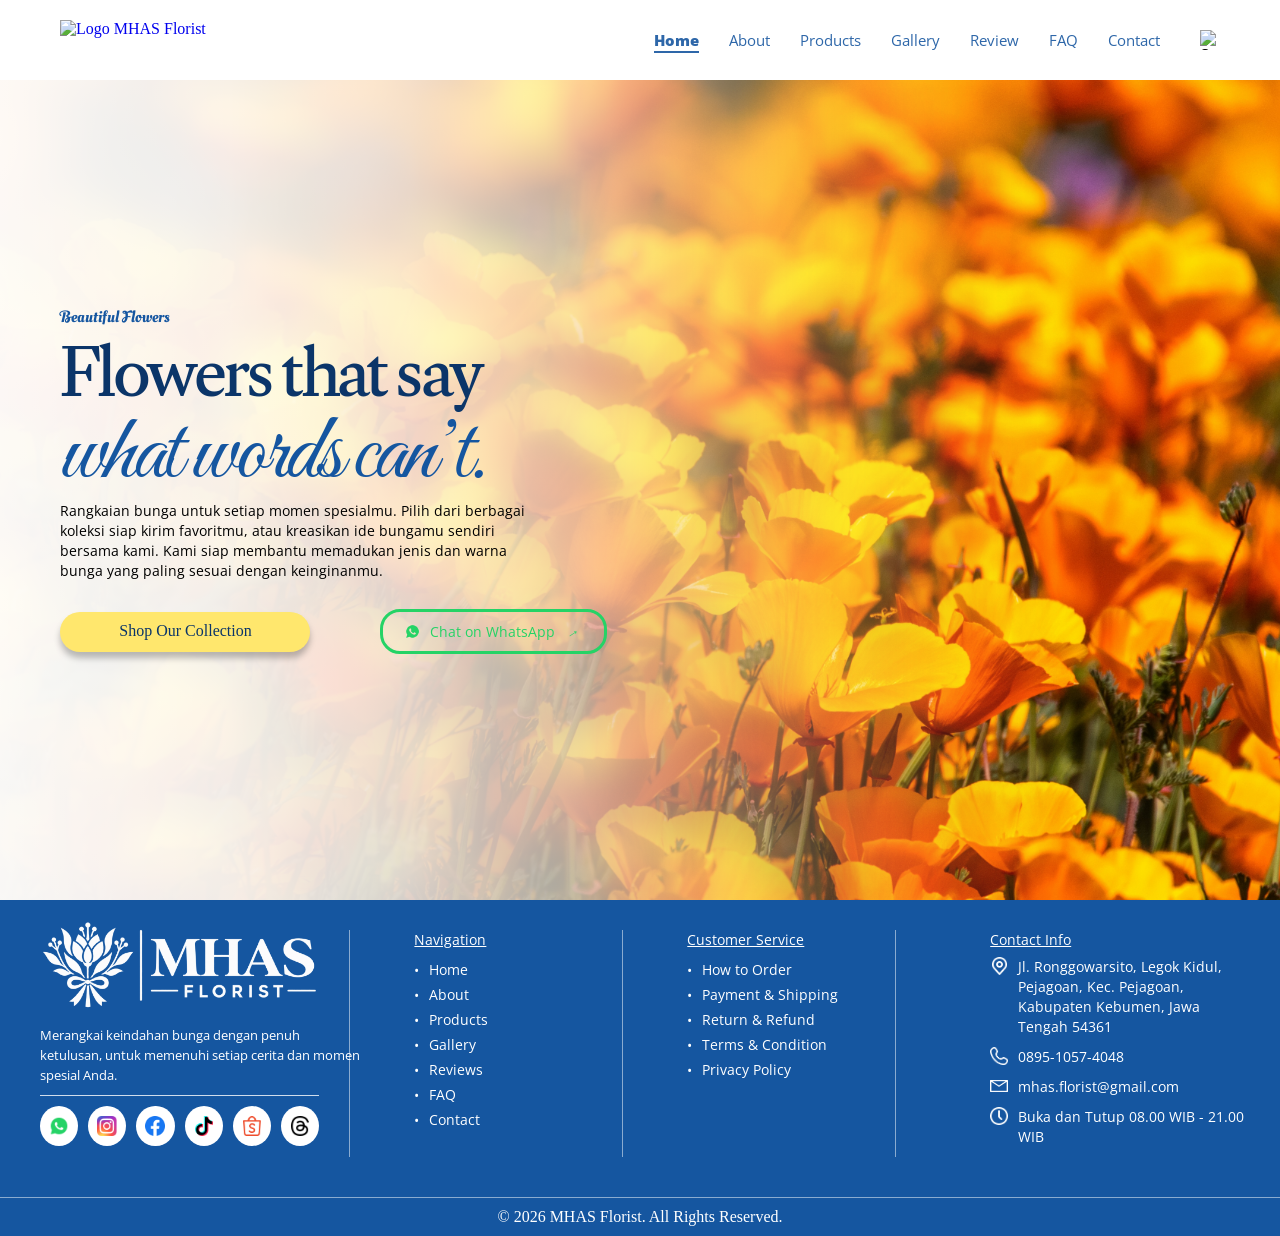
==== index.html @ 04cad4f2 "feat: update About and Features sections" ====
<!DOCTYPE html>
<html lang="id">
<head>
    <meta charset="UTF-8">
    <meta name="viewport" content="width=device-width, initial-scale=1.0">
    <link rel="stylesheet" href="css/style.css">
    <title>MHAS Florist</title>
</head>
<body>
    
    <header class="navbar">
        <div class="navbar-container">

            <a href="#" class="logo">
                <img src="assets/logo/MHAS Florist Navbar.png" alt="Logo MHAS Florist">
            </a>

            <div class="nav-right">
                <nav class="nav-menu">
                    <a href="index.html" class="nav-link active">Home</a>
                    <a href="Pages/about.html" class="nav-link">About</a>
                    <a href="Pages/products.html" class="nav-link">Products</a>
                    <a href="Pages/gallery.html" class="nav-link">Gallery</a>
                    <a href="Pages/reviews.html" class="nav-link">Review</a>
                    <a href="Pages/faq.html" class="nav-link">FAQ</a>
                    <a href="Pages/contact.html" class="nav-link">Contact</a>
                </nav>

                <button class="cart-button" type="button">
                    <img src="assets/icons/keranjang.png" alt="Cart Icon">
                </button>
            </div>

            <button class="menu-toggle" type="button" aria-label="Open Menu">
                <img src="assets/icons/menu.png" alt="Menu Icon">
            </button>
        </div>

    </header>

    <section class="home" id="home">
        <div class="home-background">
            <div class="flower-image"></div>
            <div class="flower-blur"></div>
            <div class="flower-fade"></div>
        </div>

        <div class="home-container">
            <div class="home-content">
                <p class="Beautiful">
                    Beautiful Flowers
                </p>

                <h1>
                    Flowers that say
                    <span>what words can’t.</span>
                </h1>

                <p class="home-description">
                    Rangkaian bunga untuk setiap momen spesialmu. Pilih dari berbagai koleksi siap kirim favoritmu, atau kreasikan ide bungamu sendiri bersama kami. Kami siap membantu memadukan jenis dan warna bunga yang paling sesuai dengan keinginanmu.
                </p>

                <div class="home-buttons">
                    <a href="Pages/products.html" class="btn-shop">
                        Shop Our Collection
                    </a>

                    <a href="https://api.whatsapp.com/send/?phone=%2B6289510574048&text&type=phone_number&app_absent=0" class="btn-whatsapp">
                        <img src="assets/icons/WhatsApp.png" alt="WhatsApp">
                        <span>Chat on WhatsApp</span>
                        <span class="arrow">→</span>
                    </a>
                </div>
            </div>
        </div>
    </section>

    <footer class="footer">
        <div class="footer-container">
            <div class="footer-brand">
                <img src="assets/logo/MHAS Florist footer.png" alt="MHAS Florist Logo">

                <p>Merangkai keindahan bunga dengan penuh ketulusan, untuk memenuhi setiap cerita dan momen spesial Anda.</p>

                <div class="footer-social">
                    <a href="https://api.whatsapp.com/send/?phone=%2B6289510574048&text&type=phone_number&app_absent=0" aria-label="WhatsApp">
                        <img src="assets/icons/WhatsApp.png" alt="WhatsApp">
                    </a>

                    <a href="https://www.instagram.com/mhasflorist_kebumen?utm_source=ig_web_button_share_sheet&stkn=ZDNlZDc0MzIxNw==" aria-label="Instagram">
                        <img src="assets/icons/Instagram.png" alt="Instagram">
                    </a>

                    <a href="https://www.facebook.com/profile.php?id=61556389310690&sk=about" aria-label="Facebook">
                        <img src="assets/icons/Facebook.png" alt="Facebook">
                    </a>
                    
                    <a href="https://www.tiktok.com/@mhasflorist_kebumen?is_from_webapp=1&sender_device=pc" aria-label="Tiktok">
                        <img src="assets/icons/tiktok.png" alt="Tiktok">
                    </a>

                    <a href="https://shopee.co.id/" aria-label="Shopee">
                        <img src="assets/icons/Shopee.png" alt="Shopee">
                    </a>
                    
                    <a href="https://www.threads.com/@mhasflorist_kebumen?xmt=AQG0b1jZ0WDj8y1A4V8j3JJ-yRm7vr9UwsMYNHy_hAfdiQk" aria-label="Threads">
                        <img src="assets/icons/Threads.png" alt="Threads">
                    </a>                
                </div>
            </div>

            <div class="footer-column">
                <h3>Navigation</h3>

                <a href="index.html">Home</a>
                <a href="Pages/about.html">About</a>
                <a href="Pages/products.html">Products</a>
                <a href="Pages/gallery.html">Gallery</a>
                <a href="Pages/reviews.html">Reviews</a>
                <a href="Pages/faq.html">FAQ</a>
                <a href="Pages/contact.html">Contact</a>
                
            </div>

            <div class="footer-column">
                <h3>Customer Service</h3>

                <a href="#">How to Order</a>
                <a href="#">Payment & Shipping</a>
                <a href="#">Return & Refund</a>
                <a href="#">Terms & Condition</a>
                <a href="#">Privacy Policy</a>
            </div>

            <div class="footer-column footer-contact">
                <h3>Contact Info</h3>

                <div class="contact-item">
                    <img src="assets/icons/Maps.png" alt="Location">
                    <p>Jl. Ronggowarsito, Legok Kidul, Pejagoan, Kec. Pejagoan, Kabupaten Kebumen, Jawa Tengah 54361</p>
                </div>

                <div class="contact-item">
                    <img src="assets/icons/Telp.png" alt="Phone">
                    <p>0895-1057-4048</p>
                </div>                

                <div class="contact-item">
                    <img src="assets/icons/Gmail.png" alt="Email">
                    <p>mhas.florist@gmail.com</p>
                </div> 

                <div class="contact-item">
                    <img src="assets/icons/Clock.png" alt="Opening Hours">
                    <p>Buka dan Tutup 08.00 WIB - 21.00 WIB</p>
                </div> 
                
            </div>
        </div>
        
        <div class="footer-bottom">
            <p>© 2026 MHAS Florist. All Rights Reserved.</p>
        </div>
    </footer>

    <script src="js/main.js"></script>
</body>
</html>
---- css/style.css ----
@import url('https://fonts.googleapis.com/css2?family=Open+Sans&display=swap');
@import url('https://fonts.googleapis.com/css2?family=Oleo+Script+Swash+Caps&display=swap');
@import url('https://fonts.googleapis.com/css2?family=Gulzar&display=swap');
@import url('https://fonts.googleapis.com/css2?family=Great+Vibes&display=swap');
@import url('https://fonts.googleapis.com/css2?family=Orelega+One&display=swap');

* {
    margin: 0;
    padding: 0;
    box-sizing: border-box;
}


.navbar {
    position: relative;
    z-index: 100;
    width: 100%;
    background-color: #ffffff;

}

.navbar-container {
    position: relative;
    width: 100%;
    max-width: 1440px;
    min-height: 80px;
    margin: 0 auto;
    padding: 0 60px;
    display: flex;
    align-items: center;
    justify-content: space-between;
}


.logo {
    display: flex;
    align-items: center;
    text-decoration: none;
}

.logo img {
    display: block;
    width: auto;
    height: 40px;
}


.nav-right {
    display: flex;
    align-items: center;
    flex-direction: row;
    gap: 40px;
}


.nav-menu {
    display: flex;
    align-items: center;
    flex-direction: row;
    gap: 30px;
}

.nav-link {
    color: #2E67A9;
    text-decoration: none;
    font-family: 'Open Sans', sans-serif;
    font-size: 15px;
    font-weight: 400;
}

.nav-link.active {
    color: #2E67A9;
    font-weight: 900;
    text-decoration: underline;
    text-decoration-thickness: 2px;
    text-underline-offset: 5px;
}

.Beautiful {
    color: #1556A0;
    width: 551px;
    height: 44px;
    font-family: 'Oleo Script Swash Caps', cursive;
    font-style: normal;
    font-weight: 400;

}

.cart-button {
    display: flex;
    align-items: center;
    justify-content: center;
    border: none;
    background: transparent;
    padding: 0;
    cursor: pointer;
}

.cart-button img {
    display: block;
    width: 20px;
    height: 20px;
    object-fit: contain;
}

.menu-toggle {
    display: none;
    border: none;
    background: transparent;
    cursor: pointer;
}

.home {
    position: relative;
    width: 100%;
    height: calc(100vh - 80px);
    min-height: 600px;
    overflow: hidden;
}

.home-background {
    position: absolute;
    inset: 0;
    overflow: hidden;
}

.flower-image {
    position: absolute;
    inset: 0;
    background-image: url("../assets/images/poppy-flowers-floral-background-yellow-flowers-blossom-3840x2160-5839.jpg");
    background-size: cover;
    background-position: center;
    z-index: 1;
}

.flower-blur {
    position: absolute;
    inset: -30px;
    background-image: url("../assets/images/poppy-flowers-floral-background-yellow-flowers-blossom-3840x2160-5839.jpg");
    background-size: cover;
    background-position: center;
    filter: blur(18px);
    opacity: 0.75;
    mask-image: linear-gradient(
        to right,
        black 0%,
        black 30%,
        rgba(0, 0, 0, 0.95) 40%,
        rgba(0, 0, 0, 0.75) 50%,
        rgba(0, 0, 0, 0.45) 60%,
        rgba(0, 0, 0, 0.18) 70%,
        transparent 82%
    );

    -webkit-mask-image: linear-gradient(
        to right,
        black 0%,
        black 30%,
        rgba(0, 0, 0, 0.95) 40%,
        rgba(0, 0, 0, 0.75) 50%,
        rgba(0, 0, 0, 0.45) 60%,
        rgba(0, 0, 0, 0.18) 70%,
        transparent 82%
    );
    z-index: 2;
}

.flower-fade {
    position: absolute;
    inset: 0;
    background: linear-gradient(
        to right,
        rgba(255, 255, 255, 0.96) 0%,
        rgba(255, 255, 255, 0.90) 18%,
        rgba(255, 255, 255, 0.78) 32%,
        rgba(255, 255, 255, 0.58) 45%,
        rgba(255, 255, 255, 0.34) 55%,
        rgba(255, 255, 255, 0.15) 65%,
        rgba(255, 255, 255, 0.04) 75%,
        transparent 84%
    );
    z-index: 3;
}

.home-container {
    position: relative;
    z-index: 10;
    width: 100%;
    max-width: 1440px;
    height: 100%;
    margin: 0 auto;
    padding: 0 60px;
    display: flex;
    align-items: center;
}

.home-content {
    width: 50%;
    max-width: 620px;
    margin-top: -20px;
}

.home-subtitle {
    margin-bottom: 12px;
    color: #1769aa;
}

.home-content h1 {
    width: 491px;
    height: 121px;
    font-family: 'gulzar', sans-serif;
    font-style: normal;
    font-weight: 400;
    font-size: 72px;
    line-height: 70px;
    letter-spacing: -0.05em;
    margin-bottom: 18px;
    color: #0B3569;
}

.home-content h1 span {
    display: block;
    font-family: 'Great Vibes', cursive;
    font-style: normal;
    font-weight: 400;
    font-size: 96px;
    line-height: 70px; 
    color: #1556A0;
}

.home-description {
    width: 484px;
    height: 80px;
    font-family: 'Open Sans', sans-serif;
    font-style: normal;
    font-weight: 400;
    font-size: 14px;
    line-height: 20px;
    margin-top: 30px;
    margin-bottom: 28px;
    color: #000000;
}

.home-buttons {
    display: flex;
    align-items: center;
    gap: 70px;
}

.btn-shop {
    display: flex;
    flex-direction: row;
    justify-content: center;
    align-items: center;
    width: 250px;
    height: 40px;
    padding: 9px 39px 11px 40px;
    gap: 10px;
    background: #FFE76D;
    box-shadow: 0px 6px 6px rgba(0, 0, 0, 0.25);
    border-radius: 20px;
    color: #0B3569;
    text-decoration: none;
}

.btn-shop:hover {
    transform: translateY(-2px);
    background-color: #edcd43;
}

.btn-whatsapp {
    display: flex;
    align-items: center;
    justify-content: center;
    width: 227px;
    height: 45px;
    padding: 0 16px;
    box-sizing: border-box;
    gap: 10px;
    border: 3px solid #25D366;
    border-radius: 20px;
    color: #25D366;
    text-decoration: none;
    font-family: 'Open Sans', sans-serif;
    font-size: 14px;
    font-weight: 400;
    white-space: nowrap;
}

.btn-whatsapp img {
    width: 15px;
    height: 15px;
    object-fit: contain;
    flex-shrink: 0;
}

.btn-whatsapp .arrow {
    width: 18px;
    line-height: 1px;
    transform: rotate(-33.02deg);
    flex-shrink: 0;
}

.features {
    position: relative;
    width: 100%;
    background-color: #ffffff;
    padding: 48px 60px 88px;
    overflow: hidden;
}

.features::after {
    content: "";
    position: absolute;
    right: 0;
    bottom: 0;
    left: 0;
    height: 42px;
    background: linear-gradient(to bottom, rgba(255, 255, 255, 0), #ffffff 88%);
    pointer-events: none;
}

.features-heading {
    text-align: center;
    margin-bottom: 24px;
}

.features-eyebrow {
    color: #2E67A9;
    font-family: 'Open Sans', sans-serif;
    font-size: 10px;
    font-weight: 700;
    letter-spacing: 0.12em;
    margin-bottom: 3px;
}

.features-heading h2 {
    color: #1556A0;
    font-family: 'Orelega One', sans-serif;
    font-size: 24px;
    font-weight: 400;
    line-height: 1.2;
}

.features-heading-decoration {
    display: flex;
    align-items: center;
    justify-content: center;
    gap: 8px;
    margin-top: 7px;
}

.features-heading-decoration > span:first-child,
.features-heading-decoration > span:last-child {
    width: 36px;
    height: 1px;
    background-color: #F5BB3B;
}

.features-heading-flower {
    width: 14px;
    height: 14px;
    background: url("../assets/icons/Bunga Kuning.png") center / contain no-repeat;
}

.features-container {
    max-width: 1200px;
    margin: 0 auto;
    display: grid;
    grid-template-columns: repeat(4, 1fr);
    gap: 0;
    text-align: center;
}

.feature-item {
    display: flex;
    flex-direction: column;
    align-items: center;
    min-width: 0;
    padding: 0 34px;
}

.feature-item:not(:last-child) {
    border-right: 1px solid #D9E1EA;
}

.feature-top {
    display: flex;
    flex-direction: column;
    align-items: center;
    margin-bottom: 8px;
}

.feature-icon {
    width: 40px;
    height: 40px;
    margin-bottom: 8px;
    border-radius: 50%;
    background-color: #FFF0B7;
    display: flex;
    align-items: center;
    justify-content: center;
    overflow: hidden;
}

.feature-icon img {
    width: 24px;
    height: 24px;
    object-fit: contain;
}

.feature-number {
    font-family: 'Open Sans', sans-serif;
    font-size: 12px;
    font-weight: 600;
    color: #1556A0;
}

.feature-line {
    display: block;
    width: 112px;
    height: 1px;
    background-color: #ffffff;
}

.feature-item h3 {
    margin-top: 10px;

    color: #1556A0;
    font-family: 'Orelega One', sans-serif;
    font-size: 28px;
    font-weight: 400;
    line-height: 32px;
}

.feature-item p {
    margin-top: 12px;
    width: 100%;
    max-width: 450px;
    color: #315477;
    font-family: 'Open Sans', sans-serif;
    font-size: 14px;
    font-weight: 400;
    line-height: 20px;
}

.footer {
    width: 100%;
    background-color:#1556A0 ;
    color: #ffffff;
}

.footer-container {
    max-width: 1440px;
    margin:0 auto;
    padding: 5px 30px 40px;
    display: grid;
    grid-template-columns: 1.5fr 1fr 1fr 1.3fr;
    gap: 50px;
}

.footer-brand {
    display: flex;
    flex-direction: column;
    align-items: flex-start;
}

.footer-brand > img {
    display: block;
    width: 300px;
    height: auto;
    object-fit: contain;
}

.footer-brand p {
    width: 320px;
    margin-top: 10px;
    margin-left: 10px;

    font-family: 'Open Sans', sans-serif;
    font-size: 13px;
    font-weight: 400;
    line-height: 20px;
    color: #ffffff;
}

.footer-column {
    display: flex;
    flex-direction: column;
    align-items: flex-start;
    margin-top: 25px;
    position: relative;
}

.footer-column::before {
    content: "";
    position: absolute;
    left: -65px;
    top: 0;
    width: 1px;
    height: 100%;
    background-color: rgba(255, 255, 255, 0.5);
}

.footer-column h3 {
    text-decoration: underline;
    display: flex;
    flex-direction: column;
    font-family: 'Open Sans', sans-serif;
    font-size: 14px;
    font-weight: 400;
    color: #ffffff;
    margin-bottom: 8px;
}

.footer-column a {
    font-family: 'Open Sans', sans-serif;
    font-size: 14px;
    font-weight: 400;
    line-height: 25px;
    color: #ffffff;
    text-decoration: none;
}

.footer-column a::before {
    content: "•";
    margin-right: 10px;
}

.footer-social {
    margin-top: 10px;
    margin-left: 10px;
    padding-top: 10px;
    border-top: 1px solid rgba(255, 255, 255, 0.8);
    width: 279px;
    display: flex;
    align-items: center;
    gap: 10px;
}

.footer-social a {
    width: 40px;
    height: 40px;
    background-color: #ffffff;
    border-radius: 50%;
    display: flex;
    align-items: center;
    justify-content: center;
}

.footer-social img {
    width: 26px;
    height: 20px;
    object-fit: contain;
}

.footer-contact {
    padding-left: 30px;
}

.contact-item {
    display: flex;
    align-items: flex-start;
    gap: 10px;
    margin-bottom: 10px;
}

.contact-item img {
    width: 18px;
    height: 18px;
    object-fit: contain;
    flex-shrink: 0;
}

.contact-item p {
    font-family: 'Open Sans', sans-serif;
    font-size: 14px;
    font-weight: 400;
    line-height: 20px;
    color: #ffffff;
    margin: 0;
}
.footer-bottom {
    width: 100%;
    border-top: 1px solid rgba(255, 255, 255, 0.5);
    padding-top: 10px;
    padding-bottom: 10px;
    text-align: center;
}

.about {
    position: relative;
    width: 100%;
    height: calc(100vh-80px);
    min-height: 655px;
    background-color: rgba(255, 255, 255, 0.5);
    overflow: hidden;
}

.about::before {
    content: "";
    position: absolute;
    inset: 0;
    background-image: url("../assets/images/poppy-flowers-floral-background-yellow-flowers-blossom-3840x2160-5839.jpg");
    background-size: cover;
    background-position: center;
    opacity: 0.15;
    z-index: 0;
}

.about::after {
    content: "";
    position: absolute;
    right: 0;
    bottom: 0;
    left: 0;
    height: 70px;
    background: linear-gradient(to bottom, rgba(255, 255, 255, 0), #ffffff 100%);
    pointer-events: none;
    z-index: 2;
}

.about-container {
    position: relative;
    z-index: 1;
    width: 100%;
    max-width: 1440px;
    min-height: calc(100vh-80px);
    margin: 0 auto;
    padding: 0 60px;
    display: flex;
    align-items: center;
    justify-content: space-between;
    gap: 60px;
}

.about-content {
    width: 48%;
    max-width: 620px;
    margin-top: 30px;
}

.about-subtitle {
    margin-bottom: 12px;
    color: #1556A0;
    font-family: 'Oleo Script Swash Caps', cursive;
    font-size: 18px;
    font-weight: 400;
}

.about-content h2 {
    margin-bottom: 10px;
    color: #0B3569;
    font-family: 'Open Sans', sans-serif;
    font-size: 48px;
    font-weight: 700;
    line-height: 1.1;
}

.about-decoration {
    display: flex;
    align-items: center;
    gap: 10px;
    margin-bottom: 12px;
}

.about-line-hero {
    width: 100%;
    max-width: 250px;
    display: block;
    height: 1px;
    background-color: #F5BB3B;
}

.about-line {
    width: 100%;
    max-width: 470px;
    display: block;
    height: 1px;
    background-color: #F5BB3B;
}

.about-flower {
    width: 18px;
    height: 18px;
    object-fit: contain;
}

.about-content h3 {
    margin-bottom: 12px;
    color: #0B3569;
    font-family: 'Open Sans', sans-serif;
    font-size: 40px;
    font-weight: 700;
    line-height: 1.2;
}

.about-content h3 span {
    display: block;
    margin-top: 4px;
    color: #1556A0;
    font-family: 'Oleo Script Swash Caps', cursive;
    font-size: 38px;
    font-weight: 400;
}

.about-description {
    margin-top: 15px;
    width: 499px;
    max-width: 100%;
    margin-bottom: 15px;
    color: #000000;
    font-family: 'Open Sans', sans-serif;
    font-size: 12px;
    font-weight: 400;
    line-height: 20px;
}

.about-buttons {
    display: flex;
    align-items: center;
    gap: 40px;
    margin-top: 25px;
}

.btn-gallery {
    display: flex;
    align-items: center;
    justify-content: center;
    gap: 8px;
    width: 230px;
    height: 45px;
    background-color: #1556A0;
    border-radius: 20px;
    color: #ffffff;
    text-decoration: none;
    font-family: 'Open Sans', sans-serif;
    font-size: 12px;
    font-weight: 400;
    box-shadow: 0px 4px 6px rgba(0, 0.25, 0.25, 0.50);
}

.btn-gallery span {
    font-size: 16px;
}

.about-images {
    position: relative;
    width: 46%;
    height: 515px;
    max-width: 600px;
    margin-top: 90px;
    display: grid;
    grid-template-columns: repeat(6, 1fr);
    grid-template-rows: 1fr 1fr 1fr;
    gap: 7px;
    padding: 7px;
    background-color: #ffffff;
    border-radius: 20px;
    overflow: visible;
}


.about-images::after {
    content: "";
    position: absolute;
    top: -14px;
    right: -14px;
    width: 36px;
    height: 36px;
    background: url("../assets/icons/Bunga Kuning.png") center / contain no-repeat;
    pointer-events: none;
    z-index: 6;
    animation: flower-float 4s ease-in-out infinite;
}

.about-image {
    position: relative;
    overflow: hidden;
    background-color: #ffffff;
    border-radius: 16px;
    box-shadow: 0 4px 12px rgba(11, 53, 105, 0.14);
}

.about-image img {
    width: 100%;
    height: 100%;
    object-fit: cover;
    display: block;
    transition: transform 0.35s ease;
}

.about-image:hover img {
    transform: scale(1.04);
}

.images1 {
    border-radius: 22px 12px 12px 12px;
}

.images2 {
    border-radius: 12px 22px 12px 12px;
}

.images3 {
    border-radius: 12px 12px 12px 22px;
}

.images4 {
    border-radius: 12px;
}

.images5 {
    border-radius: 12px 22px 12px 12px;
}

.images6 {
    border-radius: 12px 12px 22px 12px;
}

.images1 {
    grid-column: 1 / 4;
    grid-row: 1 / 2;
}

.images2 {
    grid-column: 4 / 7;
    grid-row: 1 / 2;
}


.images1::before,
.images6::after {
    content: "";
    position: absolute;
    width: 26px;
    height: 26px;
    background: url("../assets/icons/Bunga Kuning.png") center / contain no-repeat;
    pointer-events: none;
    z-index: 2;
    opacity: 0.9;
    animation: flower-float 5s ease-in-out infinite reverse;
}

.images1::before {
    top: 12px;
    left: 12px;
}

.images6::after {
    right: 10px;
    bottom: 10px;
    width: 22px;
    height: 22px;
}

@keyframes flower-float {
    0%,
    100% {
        transform: translateY(0) rotate(-4deg);
    }

    50% {
        transform: translateY(-7px) rotate(4deg);
    }
}
.images3 {
    grid-column: 1 / 3;
    grid-row: 2 / 4;
}

.images4 {
    grid-column: 3 / 5;
    grid-row: 2 / 4;
}

.images5 {
    grid-column: 5 / 7;
    grid-row: 2 / 3;
}

.images6 {
    grid-column: 5 / 7;
    grid-row: 3 / 4;
}

@media (max-width: 768px) {

    .logo img {
        height: 23px;
    }

    .cart-button img {
        width: 12px;
    }

    .navbar {
        position: relative;
    }
    
    .navbar-container {
        min-height: 30px;
        padding: 0 20px;
    }

    .nav-right {
        display: flex;
        align-items: center;
        gap: 30px;
        margin-left: auto;
    }

    .nav-menu {
        display: none;
        position: absolute;
        top: 30px;
        right: 5px;
        left: auto;
        width: 60px;
        flex-direction: column;
        align-items: flex-start;
        gap: 10px;
        padding: 10px;
        background-color: rgba(255, 255, 255, 0.5);
    }

    .nav-link {
        font-size: 10px;
    }

    .nav-menu.active {
        display: flex;
    }

    .menu-toggle {
        display: flex;
        align-items: center;
        justify-content: center;
        background: transparent;
        cursor: pointer;
        margin-left: 10px;
        width: 15px;
        height: 15px;
        border-radius: 2px;
    }

    .menu-toggle.active {
        border: 1.5px solid #0B3569;
    }

    .menu-toggle img {
        width: 12px;
        height: 12px;
        object-fit: contain;
    }

    .home {
        height: calc(100vh - 30px);
        min-height: 600px;
    }

    .home-container {
        padding: 0 20px;
        align-items: flex-start;
    }

    .home-content {
        width: 100%;
        max-width: 100%;
        margin-top: 50px;
    }

    .Beautiful {
        width: 100%;
        height: auto;

        font-size: 24px;
        line-height: 32px;
    }

    .home-content h1 {
        width: 100%;
        height: auto;
        font-size: 48px;
        line-height: 48px;
        letter-spacing: -0.05em;
        margin-bottom: 15px;
    }

    .home-content h1 span {
        font-size: 64px;
        line-height: 55px;
    }

    .home-description {
        width: 100%;
        height: auto;
        font-size: 12px;
        line-height: 18px;
        margin-top: 20px;
        margin-bottom: 25px;
    }

    .home-buttons {
        gap: 12px;
        flex-wrap: wrap;
    }

    .btn-shop,
    .btn-whatsapp {
        width: 100%;
        max-width: 227px;
    }

    .features {
        padding: 40px 20px 72px;
    }

    .features-container {
        grid-template-columns: 1fr;
        gap: 24px;
    }

    .feature-item {
        padding: 0 10px 24px;
    }

    .feature-item:not(:last-child) {
        border-right: none;
        border-bottom: 1px solid #D9E1EA;
    }

}
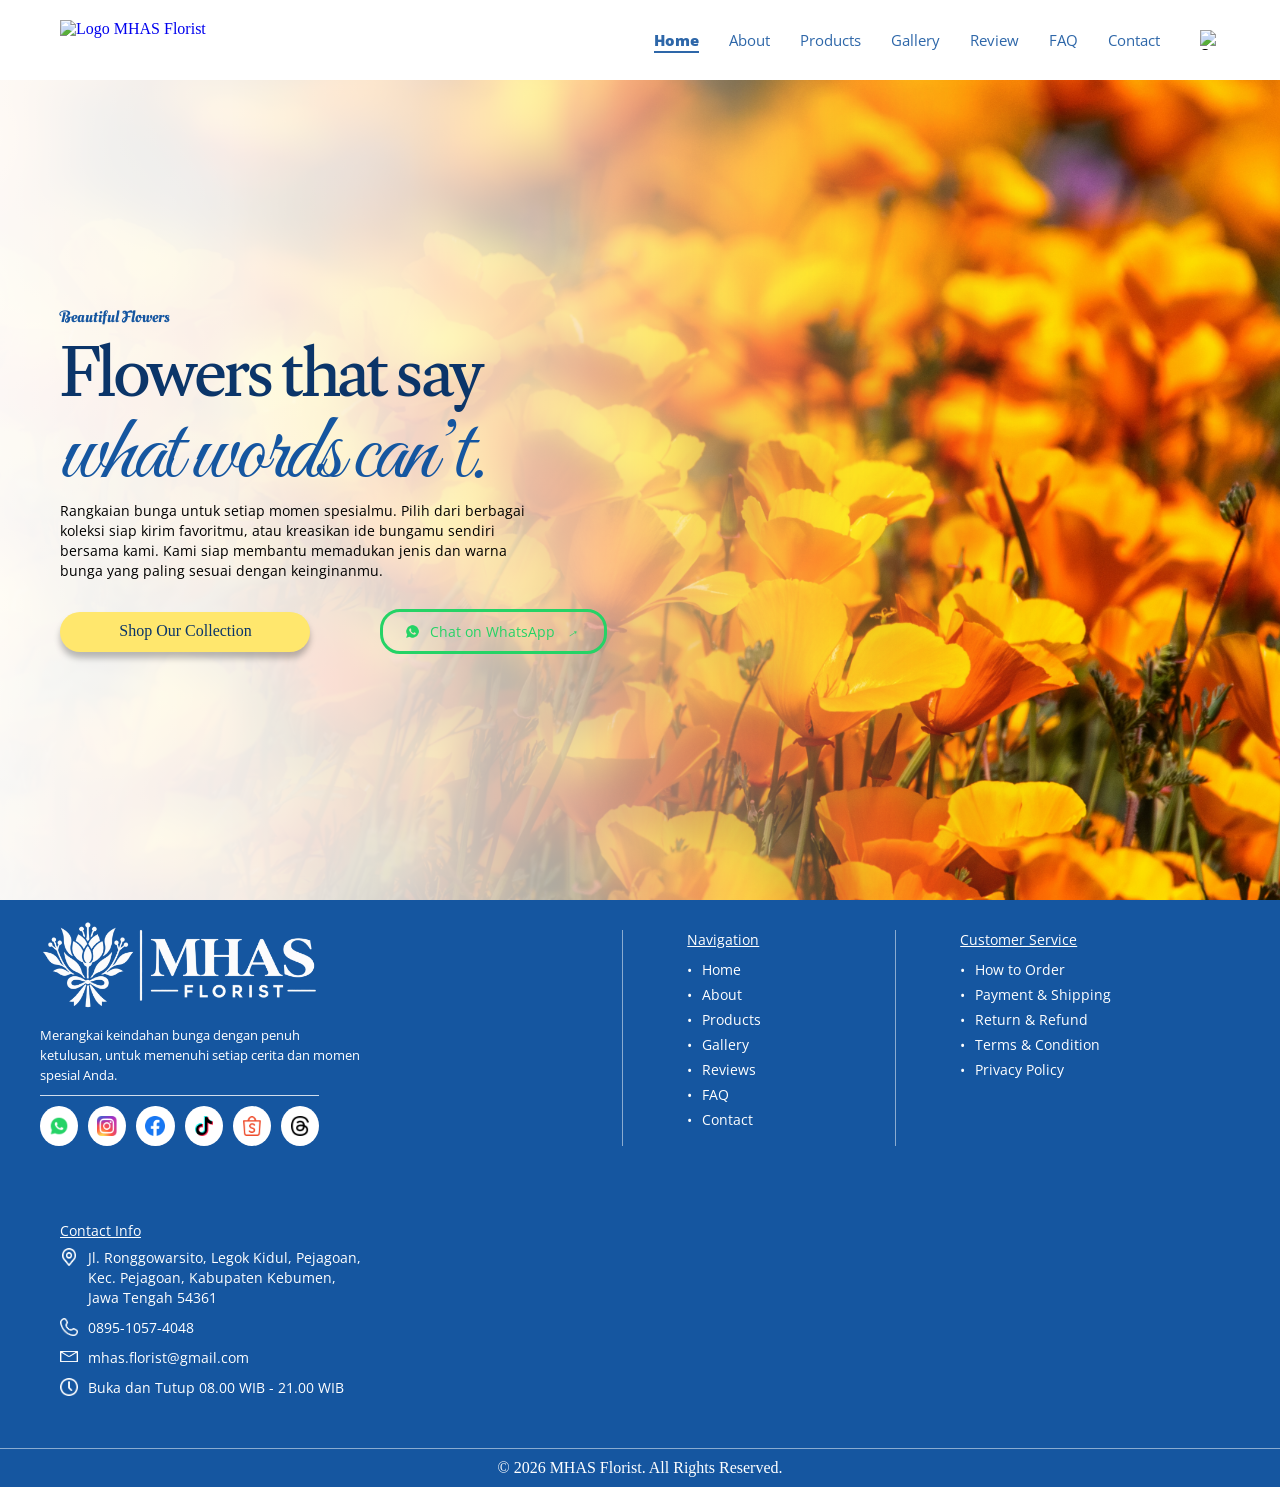
==== commit 45b95d31: "style: Mengubah tampilan mobile footer" ====
--- a/index.html
+++ b/index.html
@@ -75,50 +75,52 @@
         </div>
     </section>
 
-    <footer class="footer">
+     <footer class="footer">
         <div class="footer-container">
             <div class="footer-brand">
-                <img src="assets/logo/MHAS Florist footer.png" alt="MHAS Florist Logo">
+                <img src="../assets/logo/MHAS Florist footer.png" alt="MHAS Florist Logo">
 
                 <p>Merangkai keindahan bunga dengan penuh ketulusan, untuk memenuhi setiap cerita dan momen spesial Anda.</p>
 
                 <div class="footer-social">
                     <a href="https://api.whatsapp.com/send/?phone=%2B6289510574048&text&type=phone_number&app_absent=0" aria-label="WhatsApp">
-                        <img src="assets/icons/WhatsApp.png" alt="WhatsApp">
+                        <img src="../assets/icons/WhatsApp.png" alt="WhatsApp">
                     </a>
 
                     <a href="https://www.instagram.com/mhasflorist_kebumen?utm_source=ig_web_button_share_sheet&stkn=ZDNlZDc0MzIxNw==" aria-label="Instagram">
-                        <img src="assets/icons/Instagram.png" alt="Instagram">
+                        <img src="../assets/icons/Instagram.png" alt="Instagram">
                     </a>
 
                     <a href="https://www.facebook.com/profile.php?id=61556389310690&sk=about" aria-label="Facebook">
-                        <img src="assets/icons/Facebook.png" alt="Facebook">
+                        <img src="../assets/icons/Facebook.png" alt="Facebook">
                     </a>
                     
                     <a href="https://www.tiktok.com/@mhasflorist_kebumen?is_from_webapp=1&sender_device=pc" aria-label="Tiktok">
-                        <img src="assets/icons/tiktok.png" alt="Tiktok">
+                        <img src="../assets/icons/tiktok.png" alt="Tiktok">
                     </a>
 
                     <a href="https://shopee.co.id/" aria-label="Shopee">
-                        <img src="assets/icons/Shopee.png" alt="Shopee">
+                        <img src="../assets/icons/Shopee.png" alt="Shopee">
                     </a>
                     
                     <a href="https://www.threads.com/@mhasflorist_kebumen?xmt=AQG0b1jZ0WDj8y1A4V8j3JJ-yRm7vr9UwsMYNHy_hAfdiQk" aria-label="Threads">
-                        <img src="assets/icons/Threads.png" alt="Threads">
+                        <img src="../assets/icons/Threads.png" alt="Threads">
                     </a>                
                 </div>
             </div>
 
+            <div class="footer-line"></div>
+            
             <div class="footer-column">
                 <h3>Navigation</h3>
 
-                <a href="index.html">Home</a>
-                <a href="Pages/about.html">About</a>
-                <a href="Pages/products.html">Products</a>
-                <a href="Pages/gallery.html">Gallery</a>
-                <a href="Pages/reviews.html">Reviews</a>
-                <a href="Pages/faq.html">FAQ</a>
-                <a href="Pages/contact.html">Contact</a>
+                <a href="../index.html">Home</a>
+                <a href="about.html">About</a>
+                <a href="products.html">Products</a>
+                <a href="gallery.html">Gallery</a>
+                <a href="reviews.html">Reviews</a>
+                <a href="faq.html">FAQ</a>
+                <a href="contact.html">Contact</a>
                 
             </div>
 
@@ -136,22 +138,22 @@
                 <h3>Contact Info</h3>
 
                 <div class="contact-item">
-                    <img src="assets/icons/Maps.png" alt="Location">
+                    <img src="../assets/icons/Maps.png" alt="Location">
                     <p>Jl. Ronggowarsito, Legok Kidul, Pejagoan, Kec. Pejagoan, Kabupaten Kebumen, Jawa Tengah 54361</p>
                 </div>
 
                 <div class="contact-item">
-                    <img src="assets/icons/Telp.png" alt="Phone">
+                    <img src="../assets/icons/Telp.png" alt="Phone">
                     <p>0895-1057-4048</p>
                 </div>                
 
                 <div class="contact-item">
-                    <img src="assets/icons/Gmail.png" alt="Email">
+                    <img src="../assets/icons/Gmail.png" alt="Email">
                     <p>mhas.florist@gmail.com</p>
                 </div> 
 
                 <div class="contact-item">
-                    <img src="assets/icons/Clock.png" alt="Opening Hours">
+                    <img src="../assets/icons/Clock.png" alt="Opening Hours">
                     <p>Buka dan Tutup 08.00 WIB - 21.00 WIB</p>
                 </div> 
                 
--- a/css/style.css
+++ b/css/style.css
@@ -12,11 +12,17 @@
 
 
 .navbar {
-    position: relative;
-    z-index: 100;
-    width: 100%;
-    background-color: #ffffff;
-
+    position: fixed;
+    top: 0;
+    left: 0;
+    z-index: 1000;
+    width: 100%;
+    background-color: rgba(255, 255, 255, 0.85);
+
+}
+
+body {
+    padding-top: 80px;
 }
 
 .navbar-container {
@@ -864,6 +870,7 @@
         transform: translateY(-7px) rotate(4deg);
     }
 }
+
 .images3 {
     grid-column: 1 / 3;
     grid-row: 2 / 4;
@@ -884,6 +891,306 @@
     grid-row: 3 / 4;
 }
 
+.reviews {
+    width: 100%;
+    background-color: #F5BB3B;
+}
+
+.reviews-container {
+    position: relative;
+    width: 100%;
+    max-width: 1440px;
+    margin: 0 auto;
+    padding: 35px 60px;
+    min-height: 330px;
+}
+
+.reviews-header {
+    width: 100%;
+    max-width: 320px;
+}
+
+.reviews-label {
+    margin: 0 0 20px 0;
+    color:#000000;
+    font-family: 'Open Sans', sans-serif;
+    font-size: 15px;
+    font-weight: 700;
+}
+
+.reviews-header h1{
+    margin:0;
+    color: #1556A0;
+    font-family: 'Open Sans', sans-serif;
+    font-size: 40px;
+    font-weight: 700;
+    line-height: 1.05;
+}
+
+.reviews-header h1 span {
+    display: block;
+    color:#1556A0;
+    font-family: 'Oleo Script Swash Caps', cursive;
+    font-size: 40px;
+    margin-top: 6px;
+    font-weight: 600;
+    line-height: 1;
+}
+
+.reviews-line {
+    width: 330px;
+    height: 1.5px;
+    margin-top: 20px;
+    margin-bottom: 40px;
+    background-color: #000000;
+}
+
+.reviews-description {
+    margin: 0;
+    color: #000000;
+    font-family: 'Open Sans', sans-serif;
+    font-size: 12px;
+    font-weight: 400;
+    width: 250px;
+}
+
+.reviews-summary {
+    position: absolute;
+    top: 75px;
+    right: 60px;
+    border-radius: 6px;
+    width: 800px;
+    height: 200px;
+    background-color: #ffffff;
+    border: 1px solid #2E67A9;
+}
+
+.reviews-overall {
+    width: 242px;
+    height: 100%;
+    display: flex;
+    flex-direction: column;
+    justify-content: center;
+    align-items: flex-start;
+    padding-left: 35px;
+    box-sizing: border-box;
+}
+
+.reviews-score {
+    display: flex;
+    align-items: baseline;
+    color: #1556A0;
+    font-family: 'Open Sans', sans-serif;
+}
+
+.reviews-score span:first-child {
+    font-size: 60px;
+    margin-left: 20px;
+    font-weight: 700;
+    line-height: 1;
+}
+
+.score-divider {
+    margin-left: 5px;
+    margin-right: 4px;
+    font-size: 40px;
+    font-weight: 400;
+}
+
+.score-max {
+    font-size: 40px;
+    font-weight: 400;
+}
+
+.reviews-overall .reviews-stars {
+    margin-top: 7px;
+    margin-left: 46px;
+    color: #FFCE31;
+    font-size: 17px;
+    letter-spacing: 1px;
+    line-height: 1;
+}
+
+.reviews-total {
+    margin: 7px 0 0;
+    alignment-baseline: central;
+    color: #000000;
+    font-family: 'Open Sans', sans-serif;
+    font-size: 11px;
+    font-weight: 400;
+    line-height: 1.4;
+}
+
+.reviews-divider {
+    position: absolute;
+    top: 22px;
+    left: 247px;
+    width: 1px;
+    height: 162px;
+    background-color: #000000;
+}
+
+.reviews-breakdown {
+    position: absolute;
+    top: 50%;
+    left: 285px;
+    display: flex;
+    flex-direction: column;
+    gap: 10px;
+    transform: translateY(-50%);
+}
+
+.rating-row {
+    display: flex;
+    align-items: center;
+    height: 20px;
+}
+
+.rating-label {
+    display: flex;
+    align-items: center;
+    width: 35px;
+    color: #0B3569;
+    font-family: 'Open Sans', sans-serif;
+    font-size: 16px;
+}
+
+.rating-star {
+    margin-left: 4px;
+    color: #FFCE31;
+}
+
+.rating-bar {
+    width: 300px;
+    height: 12px;
+    margin-left: 12px;
+    border: 1.5px solid #2E67A9;
+    border-radius: 20px;
+    overflow: hidden;
+}
+
+.rating-fill {
+    height: 100%;
+    background-color: #2E67A9;
+    border-radius: 20px;
+}
+
+.rating-percent {
+    width: 40px;
+    margin-left: 10px;
+    color: #0B3569;
+    font-family: 'Open Sans', sans-serif;
+    font-size: 12px;
+}
+
+.reviews-image {
+    position: absolute;
+    top: 50%;
+    right: 24px;
+    display: flex;
+    align-items: center;
+    justify-content: center;
+    width: 105px;
+    height: 170px;
+    transform: translateY(-50%);
+}
+
+.reviews-image img {
+    display: block;
+    width: 100%;
+    height: 100%;
+    object-fit: contain;
+}
+
+.reviews-list {
+    width: 100%;
+    margin-top: 40px;
+    display: grid;
+    grid-template-columns: repeat(4, 1fr);
+    gap: 20px;
+}
+
+.review-card {
+    width: 100%;
+    height: 175px;
+    padding: 14px 20px;
+    box-sizing: border-box;
+    background-color: #ffffff;
+    border: 1px solid #2E67A9;
+    border-radius: 3px;
+    font-family: 'Open Sans', sans-serif;
+}
+
+.review-header {
+    display: flex;
+    align-items: center;
+    justify-content: space-between;
+    width: 100%;
+    margin-bottom: 8px;
+}
+
+.review-name {
+    margin: 0;
+    color: #0B3569;
+    font-family: 'Open Sans', sans-serif;
+    font-size: 12px;
+    font-weight: 600;
+}
+
+.review-stars {
+    color: #FFCE31;
+    font-size: 10px;
+    letter-spacing: 1px;
+    white-space: nowrap;
+}
+
+.review-text {
+    margin: 0;
+    color: #000000;
+    font-family: 'Open Sans', sans-serif;
+    font-size: 11px;
+    font-weight: 400;
+    line-height: 1.35;
+}
+
+.review-date {
+    display: block;
+    margin-top: 10px;
+    color: #2E67A9;
+    font-family: 'Open Sans', sans-serif;
+    font-size: 10px;
+    font-weight: 400;
+}
+
+.reviews-actions {
+    display: flex;
+    align-items: center;
+    gap: 25px;
+    margin-top: 25px;
+}
+
+.reviews-actions a {
+    display: flex;
+    align-items: center;
+    justify-content: center;
+    height: 36px;
+    padding: 0 20px;
+    box-sizing: border-box;
+    border: 1px solid #2E67A9;
+    border-radius: 20px;
+    background-color: #ffffff;
+    color: #0B3569;
+    font-family: 'Open Sans', sans-serif;
+    font-size: 11px;
+    font-weight: 400;
+    text-decoration: none;
+}
+
+.reviews-actions a:hover {
+    background-color: #2E67A9;
+    color: #ffffff;
+}
+
 @media (max-width: 768px) {
 
     .logo img {
@@ -894,13 +1201,20 @@
         width: 12px;
     }
 
+    body {
+        padding-top: 42px;
+        overflow-x: hidden;
+    }
+
     .navbar {
-        position: relative;
-    }
-    
+        position: fixed;
+        top: 0;
+        left: 0;
+    }
+
     .navbar-container {
-        min-height: 30px;
-        padding: 0 20px;
+        min-height: 42px;
+        padding: 0 28px;
     }
 
     .nav-right {
@@ -912,8 +1226,9 @@
 
     .nav-menu {
         display: none;
+        margin-top: 3px;
         position: absolute;
-        top: 30px;
+        top: 42px;
         right: 5px;
         left: auto;
         width: 60px;
@@ -922,10 +1237,12 @@
         gap: 10px;
         padding: 10px;
         background-color: rgba(255, 255, 255, 0.5);
+        border-radius: 3px;
     }
 
     .nav-link {
-        font-size: 10px;
+        font-size: 11px;
+        font-weight: 400;
     }
 
     .nav-menu.active {
@@ -938,9 +1255,9 @@
         justify-content: center;
         background: transparent;
         cursor: pointer;
-        margin-left: 10px;
-        width: 15px;
-        height: 15px;
+        margin-left: 8px;
+        width: 18px;
+        height: 18px;
         border-radius: 2px;
     }
 
@@ -955,50 +1272,92 @@
     }
 
     .home {
-        height: calc(100vh - 30px);
-        min-height: 600px;
+        height: auto;
+        min-height: calc(100svh - 42px);
+    }
+
+    .home-background {
+        min-height: 100%;
+    }
+
+    .flower-image {
+        background-position: 62% center;
+    }
+
+    .flower-blur {
+        inset: -20px;
+        opacity: 0.55;
+        mask-image: linear-gradient(
+            to right,
+            black 0%,
+            rgba(0, 0, 0, 0.9) 34%,
+            rgba(0, 0, 0, 0.35) 64%,
+            transparent 92%
+        );
+        -webkit-mask-image: linear-gradient(
+            to right,
+            black 0%,
+            rgba(0, 0, 0, 0.9) 34%,
+            rgba(0, 0, 0, 0.35) 64%,
+            transparent 92%
+        );
+    }
+
+    .flower-fade {
+        background: linear-gradient(
+            to right,
+            rgba(255, 255, 255, 0.96) 0%,
+            rgba(255, 255, 255, 0.88) 42%,
+            rgba(255, 255, 255, 0.42) 64%,
+            rgba(255, 255, 255, 0.06) 82%,
+            transparent 100%
+        );
     }
 
     .home-container {
-        padding: 0 20px;
+        padding: 0;
         align-items: flex-start;
     }
 
     .home-content {
         width: 100%;
-        max-width: 100%;
-        margin-top: 50px;
+        max-width: 480px;
+        margin-top: 0;
+        padding: 18px 24px 38px 37px;
+        background-color: transparent;
     }
 
     .Beautiful {
         width: 100%;
+        margin-top: 10px;
+        margin-bottom: 20px;
         height: auto;
-
-        font-size: 24px;
-        line-height: 32px;
+        font-size: 16px;
+        line-height: 28px;
     }
 
     .home-content h1 {
         width: 100%;
         height: auto;
-        font-size: 48px;
-        line-height: 48px;
+        font-size: 40px;
+        line-height: 60px;
         letter-spacing: -0.05em;
-        margin-bottom: 15px;
     }
 
     .home-content h1 span {
-        font-size: 64px;
-        line-height: 55px;
+        
+        font-size: 50px;
+        line-height: 30px;
     }
 
     .home-description {
         width: 100%;
+        max-width: 235px;
         height: auto;
         font-size: 12px;
-        line-height: 18px;
-        margin-top: 20px;
-        margin-bottom: 25px;
+        line-height: 20px;
+        margin-top: 24px;
+        margin-bottom: 100px;
     }
 
     .home-buttons {
@@ -1008,8 +1367,17 @@
 
     .btn-shop,
     .btn-whatsapp {
-        width: 100%;
-        max-width: 227px;
+        width: 230px;
+    }
+
+    .btn-shop {
+        height: 40px;
+        border-radius: 25px;
+    }
+
+    .btn-whatsapp {
+        height: 40px;
+        border-radius: 25px;
     }
 
     .features {
@@ -1030,4 +1398,131 @@
         border-bottom: 1px solid #D9E1EA;
     }
 
+    .footer {
+        padding: 10px 20px
+    }
+
+    .footer-container {
+        display: flex;
+        flex-direction: column;
+        gap: 35px;
+        padding: 0;
+    }
+
+    .footer-brand {
+        width: 100%;
+        display: flex;
+        flex-direction: column;
+        align-items: center;
+        text-align: center;
+    }
+
+    .footer-brand > img {
+        width: 100px;
+        height: auto;
+        margin: 0;
+    }
+
+    .footer-brand p {
+        width: 100%;
+        max-width: 200px;
+        margin-top: 15px;
+        margin-bottom: 15px;
+        text-align: center;
+        line-height: 15px;
+        font-family: 'Open Sans', sans-serif;
+        font-size: 10px;
+        gap: 20px 0;
+    }
+
+    .footer-column a {
+        font-family: 'Open Sans', sans-serif;
+        font-size: 11px;
+        font-weight: 400;
+        line-height: 20px;
+        color: #ffffff;
+        text-decoration: none;
+}
+
+    .footer-social {
+        width: 100%;
+        max-width: 200px;
+        margin: 0 auto;
+        padding-top: 12px;
+        border-top: 1px solid rgba(255, 255, 255, 0.8);
+        display: flex;
+        justify-content: center;
+        align-items: center;
+        gap: 8px;
+    }
+    
+    .footer-line {
+        width: 100%;
+        height: 1px;
+        background-color: rgba(255, 255, 255, 0.5);
+        margin-top: -12px;
+    }
+
+    .footer-social a {
+        width: 27px;
+        height: 27px;
+        flex-shrink: 0;
+    }
+
+    .footer-social img {
+        width: 15px;
+        height: 15px;
+        object-fit: contain;
+    }
+
+    .footer-column h3 {
+        margin: 0 0 8px 0;
+        font-family: 'Open Sans', sans-serif;
+        font-size: 15px;
+        font-weight: 400;
+        text-decoration: underline;
+    }
+
+    .footer-contact {
+        width: 100%;
+        padding-left: 0;
+        padding-right: 0;
+        margin-top: 20px; 
+    }
+    
+    .contact-item {
+        display: flex;
+        align-items: flex-start;
+        gap: 10px;
+        margin-bottom: 8px;
+    }
+
+    .contact-item img {
+        width: 12px;
+        height: 12px;
+        flex-shrink: 0;
+    }
+
+    .contact-item p {
+        font-family: 'Open Sans', sans-serif;
+        font-size: 11px;
+        line-height: 18px;
+        margin: 0;
+        color: #ffffff;
+    }
+
+    .footer-bottom {
+        width: 100%;
+        margin-top: 20px;
+        padding-top: 12px;
+        border-top: 1px solid rgba(255, 255, 255, 0.5);
+
+        text-align: center;
+        font-family: 'Open Sans', sans-serif;
+        font-size: 9px;
+        line-height: 20px;
+    }
+
+
+
 }
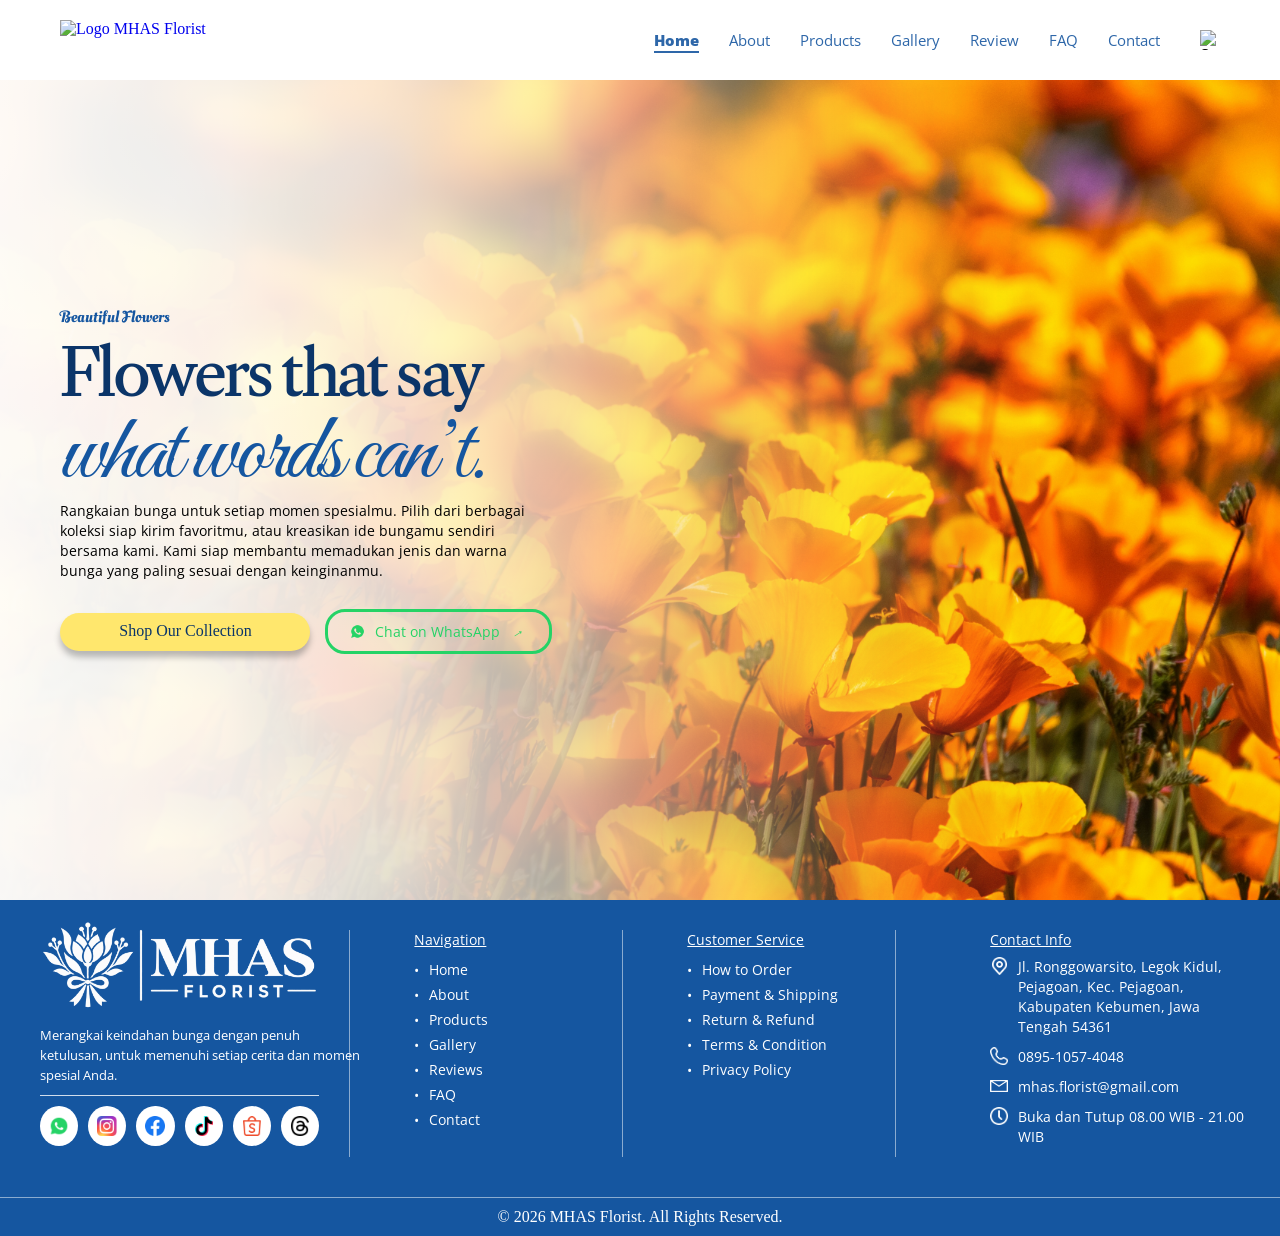
==== commit 11e85020: "feat: add Products.html structure" ====
--- a/index.html
+++ b/index.html
@@ -165,6 +165,7 @@
         </div>
     </footer>
 
+    <script src="js/router.js"></script>
     <script src="js/main.js"></script>
 </body>
-</html>+</html>   
--- a/css/style.css
+++ b/css/style.css
@@ -8,6 +8,15 @@
     margin: 0;
     padding: 0;
     box-sizing: border-box;
+}
+
+html {
+    scroll-behavior: smooth;
+}
+
+section[id],
+.features {
+    scroll-margin-top: 80px;
 }
 
 
@@ -259,7 +268,6 @@
     justify-content: center;
     align-items: center;
     width: 250px;
-    height: 40px;
     padding: 9px 39px 11px 40px;
     gap: 10px;
     background: #FFE76D;
@@ -274,7 +282,7 @@
     background-color: #edcd43;
 }
 
-.btn-whatsapp {
+.home .btn-whatsapp {
     display: flex;
     align-items: center;
     justify-content: center;
@@ -291,6 +299,7 @@
     font-size: 14px;
     font-weight: 400;
     white-space: nowrap;
+    margin-left: -55px;
 }
 
 .btn-whatsapp img {
@@ -431,7 +440,6 @@
 
 .feature-item h3 {
     margin-top: 10px;
-
     color: #1556A0;
     font-family: 'Orelega One', sans-serif;
     font-size: 28px;
@@ -450,155 +458,11 @@
     line-height: 20px;
 }
 
-.footer {
-    width: 100%;
-    background-color:#1556A0 ;
-    color: #ffffff;
-}
-
-.footer-container {
-    max-width: 1440px;
-    margin:0 auto;
-    padding: 5px 30px 40px;
-    display: grid;
-    grid-template-columns: 1.5fr 1fr 1fr 1.3fr;
-    gap: 50px;
-}
-
-.footer-brand {
-    display: flex;
-    flex-direction: column;
-    align-items: flex-start;
-}
-
-.footer-brand > img {
-    display: block;
-    width: 300px;
-    height: auto;
-    object-fit: contain;
-}
-
-.footer-brand p {
-    width: 320px;
-    margin-top: 10px;
-    margin-left: 10px;
-
-    font-family: 'Open Sans', sans-serif;
-    font-size: 13px;
-    font-weight: 400;
-    line-height: 20px;
-    color: #ffffff;
-}
-
-.footer-column {
-    display: flex;
-    flex-direction: column;
-    align-items: flex-start;
-    margin-top: 25px;
-    position: relative;
-}
-
-.footer-column::before {
-    content: "";
-    position: absolute;
-    left: -65px;
-    top: 0;
-    width: 1px;
-    height: 100%;
-    background-color: rgba(255, 255, 255, 0.5);
-}
-
-.footer-column h3 {
-    text-decoration: underline;
-    display: flex;
-    flex-direction: column;
-    font-family: 'Open Sans', sans-serif;
-    font-size: 14px;
-    font-weight: 400;
-    color: #ffffff;
-    margin-bottom: 8px;
-}
-
-.footer-column a {
-    font-family: 'Open Sans', sans-serif;
-    font-size: 14px;
-    font-weight: 400;
-    line-height: 25px;
-    color: #ffffff;
-    text-decoration: none;
-}
-
-.footer-column a::before {
-    content: "•";
-    margin-right: 10px;
-}
-
-.footer-social {
-    margin-top: 10px;
-    margin-left: 10px;
-    padding-top: 10px;
-    border-top: 1px solid rgba(255, 255, 255, 0.8);
-    width: 279px;
-    display: flex;
-    align-items: center;
-    gap: 10px;
-}
-
-.footer-social a {
-    width: 40px;
-    height: 40px;
-    background-color: #ffffff;
-    border-radius: 50%;
-    display: flex;
-    align-items: center;
-    justify-content: center;
-}
-
-.footer-social img {
-    width: 26px;
-    height: 20px;
-    object-fit: contain;
-}
-
-.footer-contact {
-    padding-left: 30px;
-}
-
-.contact-item {
-    display: flex;
-    align-items: flex-start;
-    gap: 10px;
-    margin-bottom: 10px;
-}
-
-.contact-item img {
-    width: 18px;
-    height: 18px;
-    object-fit: contain;
-    flex-shrink: 0;
-}
-
-.contact-item p {
-    font-family: 'Open Sans', sans-serif;
-    font-size: 14px;
-    font-weight: 400;
-    line-height: 20px;
-    color: #ffffff;
-    margin: 0;
-}
-.footer-bottom {
-    width: 100%;
-    border-top: 1px solid rgba(255, 255, 255, 0.5);
-    padding-top: 10px;
-    padding-bottom: 10px;
-    text-align: center;
-}
-
 .about {
     position: relative;
     width: 100%;
-    height: calc(100vh-80px);
-    min-height: 655px;
+    height: calc(100vh - 80px);
+    min-height: 700px;
     background-color: rgba(255, 255, 255, 0.5);
     overflow: hidden;
 }
@@ -631,7 +495,7 @@
     z-index: 1;
     width: 100%;
     max-width: 1440px;
-    min-height: calc(100vh-80px);
+    min-height: calc(100vh - 80px);
     margin: 0 auto;
     padding: 0 60px;
     display: flex;
@@ -766,6 +630,24 @@
     overflow: visible;
 }
 
+.about .btn-whatsapp {
+    display: flex;
+    align-items: center;
+    justify-content: center;
+    width: 227px;
+    height: 45px;
+    padding: 0 16px;
+    box-sizing: border-box;
+    gap: 10px;
+    border: 3px solid #25D366;
+    border-radius: 20px;
+    color: #25D366;
+    text-decoration: none;
+    font-family: 'Open Sans', sans-serif;
+    font-size: 14px;
+    font-weight: 400;
+    white-space: nowrap;
+}
 
 .about-images::after {
     content: "";
@@ -891,6 +773,7 @@
     grid-row: 3 / 4;
 }
 
+
 .reviews {
     width: 100%;
     background-color: #F5BB3B;
@@ -1186,11 +1069,164 @@
     text-decoration: none;
 }
 
+.reviews-button-arrow {
+    font-size: 14px;
+    margin-left: 10px;
+    line-height: 1;
+}
+
 .reviews-actions a:hover {
     background-color: #2E67A9;
     color: #ffffff;
 }
 
+.footer {
+    width: 100%;
+    background-color:#1556A0 ;
+    color: #ffffff;
+}
+
+.footer-container {
+    max-width: 1440px;
+    margin:0 auto;
+    padding: 5px 30px 40px;
+    display: grid;
+    grid-template-columns: 1.5fr 1fr 1fr 1.3fr;
+    gap: 50px;
+}
+
+.footer-brand {
+    display: flex;
+    flex-direction: column;
+    align-items: flex-start;
+}
+
+.footer-brand > img {
+    display: block;
+    width: 300px;
+    height: auto;
+    object-fit: contain;
+}
+
+.footer-brand p {
+    width: 320px;
+    margin-top: 10px;
+    margin-left: 10px;
+    font-family: 'Open Sans', sans-serif;
+    font-size: 13px;
+    font-weight: 400;
+    line-height: 20px;
+    color: #ffffff;
+}
+
+.footer-column {
+    display: flex;
+    flex-direction: column;
+    align-items: flex-start;
+    margin-top: 25px;
+    position: relative;
+}
+
+.footer-column::before {
+    content: "";
+    position: absolute;
+    left: -65px;
+    top: 0;
+    width: 1px;
+    height: 100%;
+    background-color: rgba(255, 255, 255, 0.5);
+}
+
+.footer-column h3 {
+    text-decoration: underline;
+    display: flex;
+    flex-direction: column;
+    font-family: 'Open Sans', sans-serif;
+    font-size: 14px;
+    font-weight: 400;
+    color: #ffffff;
+    margin-bottom: 8px;
+}
+
+.footer-column a {
+    font-family: 'Open Sans', sans-serif;
+    font-size: 14px;
+    font-weight: 400;
+    line-height: 25px;
+    color: #ffffff;
+    text-decoration: none;
+}
+
+.footer-column a::before {
+    content: "•";
+    margin-right: 10px;
+}
+
+.footer-social {
+    margin-top: 10px;
+    margin-left: 10px;
+    padding-top: 10px;
+    border-top: 1px solid rgba(255, 255, 255, 0.8);
+    width: 279px;
+    display: flex;
+    align-items: center;
+    gap: 10px;
+}
+
+.footer-social a {
+    width: 40px;
+    height: 40px;
+    background-color: #ffffff;
+    border-radius: 50%;
+    display: flex;
+    align-items: center;
+    justify-content: center;
+}
+
+.footer-social img {
+    width: 26px;
+    height: 20px;
+    object-fit: contain;
+}
+
+.footer-contact {
+    padding-left: 30px;
+}
+
+.footer-line {
+    display: none;
+}
+
+.contact-item {
+    display: flex;
+    align-items: flex-start;
+    gap: 10px;
+    margin-bottom: 10px;
+}
+
+.contact-item img {
+    width: 18px;
+    height: 18px;
+    object-fit: contain;
+    flex-shrink: 0;
+}
+
+.contact-item p {
+    font-family: 'Open Sans', sans-serif;
+    font-size: 14px;
+    font-weight: 400;
+    line-height: 20px;
+    color: #ffffff;
+    margin: 0;
+}
+.footer-bottom {
+    width: 100%;
+    border-top: 1px solid rgba(255, 255, 255, 0.5);
+    padding-top: 10px;
+    padding-bottom: 10px;
+    text-align: center;
+}
+
 @media (max-width: 768px) {
 
     .logo img {
@@ -1204,6 +1240,11 @@
     body {
         padding-top: 42px;
         overflow-x: hidden;
+    }
+
+    section[id],
+    .features {
+        scroll-margin-top: 30px;
     }
 
     .navbar {
@@ -1365,9 +1406,15 @@
         flex-wrap: wrap;
     }
 
-    .btn-shop,
-    .btn-whatsapp {
+    .home .btn-shop,
+    .home .btn-whatsapp {
         width: 230px;
+        height: 40px;
+        margin-left: 0;
+        padding: 0 10px;
+        gap: 7px;
+        border-radius: 25px;
+        font-size: 13px;
     }
 
     .btn-shop {
@@ -1375,7 +1422,7 @@
         border-radius: 25px;
     }
 
-    .btn-whatsapp {
+    .home .btn-whatsapp {
         height: 40px;
         border-radius: 25px;
     }
@@ -1398,8 +1445,407 @@
         border-bottom: 1px solid #D9E1EA;
     }
 
+    .about {
+        position: relative;
+        width: 100%;
+        height: auto;
+        min-height: 1000px;
+        overflow: hidden;
+        background-color: rgba(255, 255, 255, 0.5);
+    }
+
+    .about-container {
+        position: relative;
+        z-index: 1;
+        width: 100%;
+        min-height: 0;
+        padding: 10px 30px;
+        display: flex;
+        flex-direction: column;
+        align-items: flex-start;
+        justify-content: flex-start;
+        gap: 0;
+    }
+
+    .about-content {
+        width: 100%;
+        max-width: none;
+        margin-top: 0;
+    }
+
+    .about-subtitle {
+        margin-bottom: 15px;
+        font-size: 16px;
+        line-height: 22px;
+    }
+
+    .about-content h2 {
+        margin-bottom: 8px;
+        font-size: 28px;
+        line-height: 1.1;
+    }
+
+    .about-decoration {
+        width: 100%;
+        gap: 8px;
+        margin-bottom: 8px;
+    }
+
+    .about-line-hero {
+        width: 100%;
+        max-width: 215px;
+    }
+
+    .about-flower {
+        width: 16px;
+        height: 16px;
+    }
+
+    .about-content h3 {
+        margin-bottom: 40px;
+        margin-top: -10px;
+        font-size: 24px;
+        line-height: 1.1;
+    }
+
+    .about-content h3 span {
+        margin-top: -6px;
+        font-size: 27px;
+        line-height: 1;
+    }
+
+    .about-description {
+        width: 100%;
+        margin-top: 10px;
+        padding-left: 25px;
+        font-size: 11px;
+        line-height: 17px;
+    }
+
+    .about-buttons {
+        width: 100%;
+        display: flex;
+        align-items: center;
+        gap: 8px;
+        margin-top: 60px;
+    }
+
+    .btn-gallery,
+    .about .btn-whatsapp {
+        height: 33px;
+        padding: 0 8px;
+        gap: 6px;
+        border-radius: 20px;
+        display: flex;
+        align-items: center;
+        justify-content: center;
+        font-family: 'Open Sans', sans-serif;
+        font-size: 10px;
+        white-space: nowrap;
+    }
+
+    .btn-gallery {
+        width: 250px;
+    }
+
+    .btn-gallery span {
+        margin-left: 2px;
+        font-size: 12px;
+        margin-bottom: 4px;
+    }
+
+    .about .btn-whatsapp img {
+        width: 11px;
+        height: 11px;
+        flex-shrink: 0;
+    }
+
+    .about .btn-whatsapp .arrow {
+        width: 10px;
+        font-size: 11px;
+        line-height: 1;
+        margin-left: -3px;
+        transform: rotate(-33deg);
+        flex-shrink: 0;
+    }
+
+    .about-images {
+        display: grid;
+        width: 100%;
+        min-height: auto;
+        height: 300px;
+        margin-top: 50px;
+        padding: 5px;
+        gap: 4px;
+        grid-template-columns: repeat(6, 1fr);
+        grid-template-rows: 1fr 1fr 1fr;
+    }
+
+    .reviews {
+        width: 100%;
+        background-color: #F5BB3B;
+        overflow: hidden;
+    }
+
+    .reviews-container {
+        position: relative;
+        margin-left: 8px;
+        width: 100%;
+        max-width: none;
+        min-height: 0;
+        padding: 20px 15px 16px;
+    }
+
+    .reviews-header {
+        position: relative;
+        width: 100%;
+        max-width: 100%;
+        min-height: 175px;
+        padding-left: 10px;
+        z-index: 2;
+    }
+
+    .reviews-label {
+        display: inline-block;
+        margin: 0 0 10px 0;
+        color: #000000;
+        font-family: 'Open Sans', sans-serif;
+        font-size: 10px;
+        font-weight: 900;
+    }
+
+    .reviews-header h1 {
+        width: 250px;
+        margin: 0;
+        color: #1556A0;
+        font-family: 'Open Sans', sans-serif;
+        font-size: 20px;
+        font-weight: 700;
+        line-height: 0.95;
+    }
+
+    .reviews-header h1 span {
+        display: block;
+        margin-top: 2px;
+        color: #1556A0;
+        font-family: 'Oleo Script Swash Caps', cursive;
+        font-size: 21px;
+        font-weight: 600;
+        line-height: 1;
+    }
+
+    .reviews-line {
+        width: 130px;
+        height: 1.5px;
+        margin-top: 7px;
+        margin-bottom: 18px;
+        background-color: #000000;
+    }
+
+    .reviews-description {
+        width: 130px;
+        margin: 0;
+        color: #000000;
+        font-family: 'Open Sans', sans-serif;
+        font-size: 10px;
+        font-weight: 400;
+        line-height: 15px;
+    }
+
+    .reviews-image {
+        position: absolute;
+        top: -145px;
+        right: -7px;
+        display: flex;
+        align-items: center;
+        justify-content: center;
+        width: 120px;
+        height: 120px;
+        transform: none;
+        z-index: 3;
+    }
+
+    .reviews-image img {
+        display: block;
+        width: 100%;
+        height: 100%;
+        object-fit: contain;
+    }
+
+    .reviews-summary {
+        position: relative;
+        top: auto;
+        right: auto;
+        left: 10px;
+        width: 241px;
+        height: 100px;
+        margin-top: 10px;
+        border-radius: 6px;
+        border: none;
+        background-color: #ffffff;
+        border: 1px solid #2E67A9;
+        display: flex;
+        align-items: stretch;
+        overflow: visible;
+        z-index: 2;
+    }
+
+    .reviews-overall {
+        width: 47%;
+        height: 100%;
+        display: flex;
+        flex-direction: column;
+        justify-content: center;
+        align-items: flex-start;
+        padding-left: 20px;
+        box-sizing: border-box;
+    }
+
+    .reviews-score {
+        display: flex;
+        align-items: baseline;
+        color: #1556A0;
+        font-family: 'Open Sans', sans-serif;
+    }
+
+    .reviews-score span:first-child {
+        margin-left: 0;
+        font-size: 30px;
+        font-weight: 700;
+        line-height: 1;
+    }
+
+    .score-divider {
+        margin-left: 2px;
+        margin-right: 2px;
+        font-size: 20px;
+        font-weight: 400;
+    }
+
+    .score-max {
+        font-size: 20px;
+        font-weight: 400;
+    }
+
+    .reviews-overall .reviews-stars {
+        margin-top: 5px;
+        margin-left: 0px;
+        color: #FFCE31;
+        font-size: 13px;
+        letter-spacing: 1px;
+        line-height: 1;
+    }
+
+    .reviews-total {
+        margin: 7px 0 0;
+        color: #000000;
+        font-family: 'Open Sans', sans-serif;
+        font-size: 8px;
+        font-weight: 400;
+        line-height: 13px;
+    }
+
+    .reviews-divider {
+        position: absolute;
+        top: 14px;
+        left: 45%;
+        width: 1px;
+        height: 75px;
+    }
+
+    .reviews-breakdown {
+        position: absolute;
+        top: 50%;
+        left: calc(41% + 20px);
+        display: flex;
+        flex-direction: column;
+        gap: 1px;
+        transform: translateY(-50%);
+    }
+
+    .rating-row {
+        display: flex;
+        align-items: center;
+        height: 15px;
+    }
+
+    .rating-label {
+        display: flex;
+        align-items: center;
+        width: 15px;
+        color: #0B3569;
+        font-family: 'Open Sans', sans-serif;
+        font-size: 8px;
+    }
+
+    .rating-star {
+        margin-left: 2px;
+        color: #FFCE31;
+        font-size: 11px;
+    }
+
+    .rating-bar {
+        width: 70px;
+        height: 9px;
+        margin-left: 5px;
+        border: 1.5px solid #2E67A9;
+        border-radius: 20px;
+        background-color: #F0EEE7;
+        overflow: hidden;
+    }
+
+    .rating-fill {
+        height: 100%;
+        background-color: #2E67A9;
+        border-radius: 20px;
+    }
+
+    .rating-percent {
+        width: 27px;
+        margin-left: 5px;
+        color: #0B3569;
+        font-family: 'Open Sans', sans-serif;
+        font-size: 8px;
+    }
+
+    .reviews-list {
+        width: 88%;
+        margin-top: 60px;
+        margin-left: 10px;
+        grid-template-columns: 1fr;
+        gap: 12px;
+    }
+
+    .review-card {
+        width: 100%;
+        height: auto;
+        min-height: 150px;
+    }
+
+    .reviews-actions {
+        margin-left: 10px;
+        flex-wrap: wrap;
+        gap: 10px;
+        margin-top: 18px;
+    }
+
+    .reviews-actions a {
+        height: 25px;
+        border: 1px solid #2E67A9;
+        border-radius: 25px;
+        font-family: 'Open Sans', sans-serif;
+        font-size: 9px;
+    }
+
+    .reviews-button-arrow {
+        font-size: 11px;
+        margin-left: 7px;
+        line-height: 1;
+    }
+
     .footer {
-        padding: 10px 20px
+        padding: 10px 20px;
+        margin-bottom: -10px;
     }
 
     .footer-container {
@@ -1442,7 +1888,7 @@
         line-height: 20px;
         color: #ffffff;
         text-decoration: none;
-}
+    }
 
     .footer-social {
         width: 100%;
@@ -1457,6 +1903,7 @@
     }
     
     .footer-line {
+        display: block;
         width: 100%;
         height: 1px;
         background-color: rgba(255, 255, 255, 0.5);
@@ -1476,10 +1923,9 @@
     }
 
     .footer-column h3 {
-        margin: 0 0 8px 0;
+        margin-top: -40px;
         font-family: 'Open Sans', sans-serif;
         font-size: 15px;
-        font-weight: 400;
         text-decoration: underline;
     }
 
@@ -1494,7 +1940,7 @@
         display: flex;
         align-items: flex-start;
         gap: 10px;
-        margin-bottom: 8px;
+        margin-bottom: 6px;
     }
 
     .contact-item img {
@@ -1507,22 +1953,19 @@
         font-family: 'Open Sans', sans-serif;
         font-size: 11px;
         line-height: 18px;
-        margin: 0;
+        margin-top: -3px;
         color: #ffffff;
     }
 
     .footer-bottom {
         width: 100%;
-        margin-top: 20px;
-        padding-top: 12px;
+        margin-top: 30px;
+        padding-top: 7px;
         border-top: 1px solid rgba(255, 255, 255, 0.5);
-
         text-align: center;
         font-family: 'Open Sans', sans-serif;
         font-size: 9px;
         line-height: 20px;
     }
 
-
-
 }
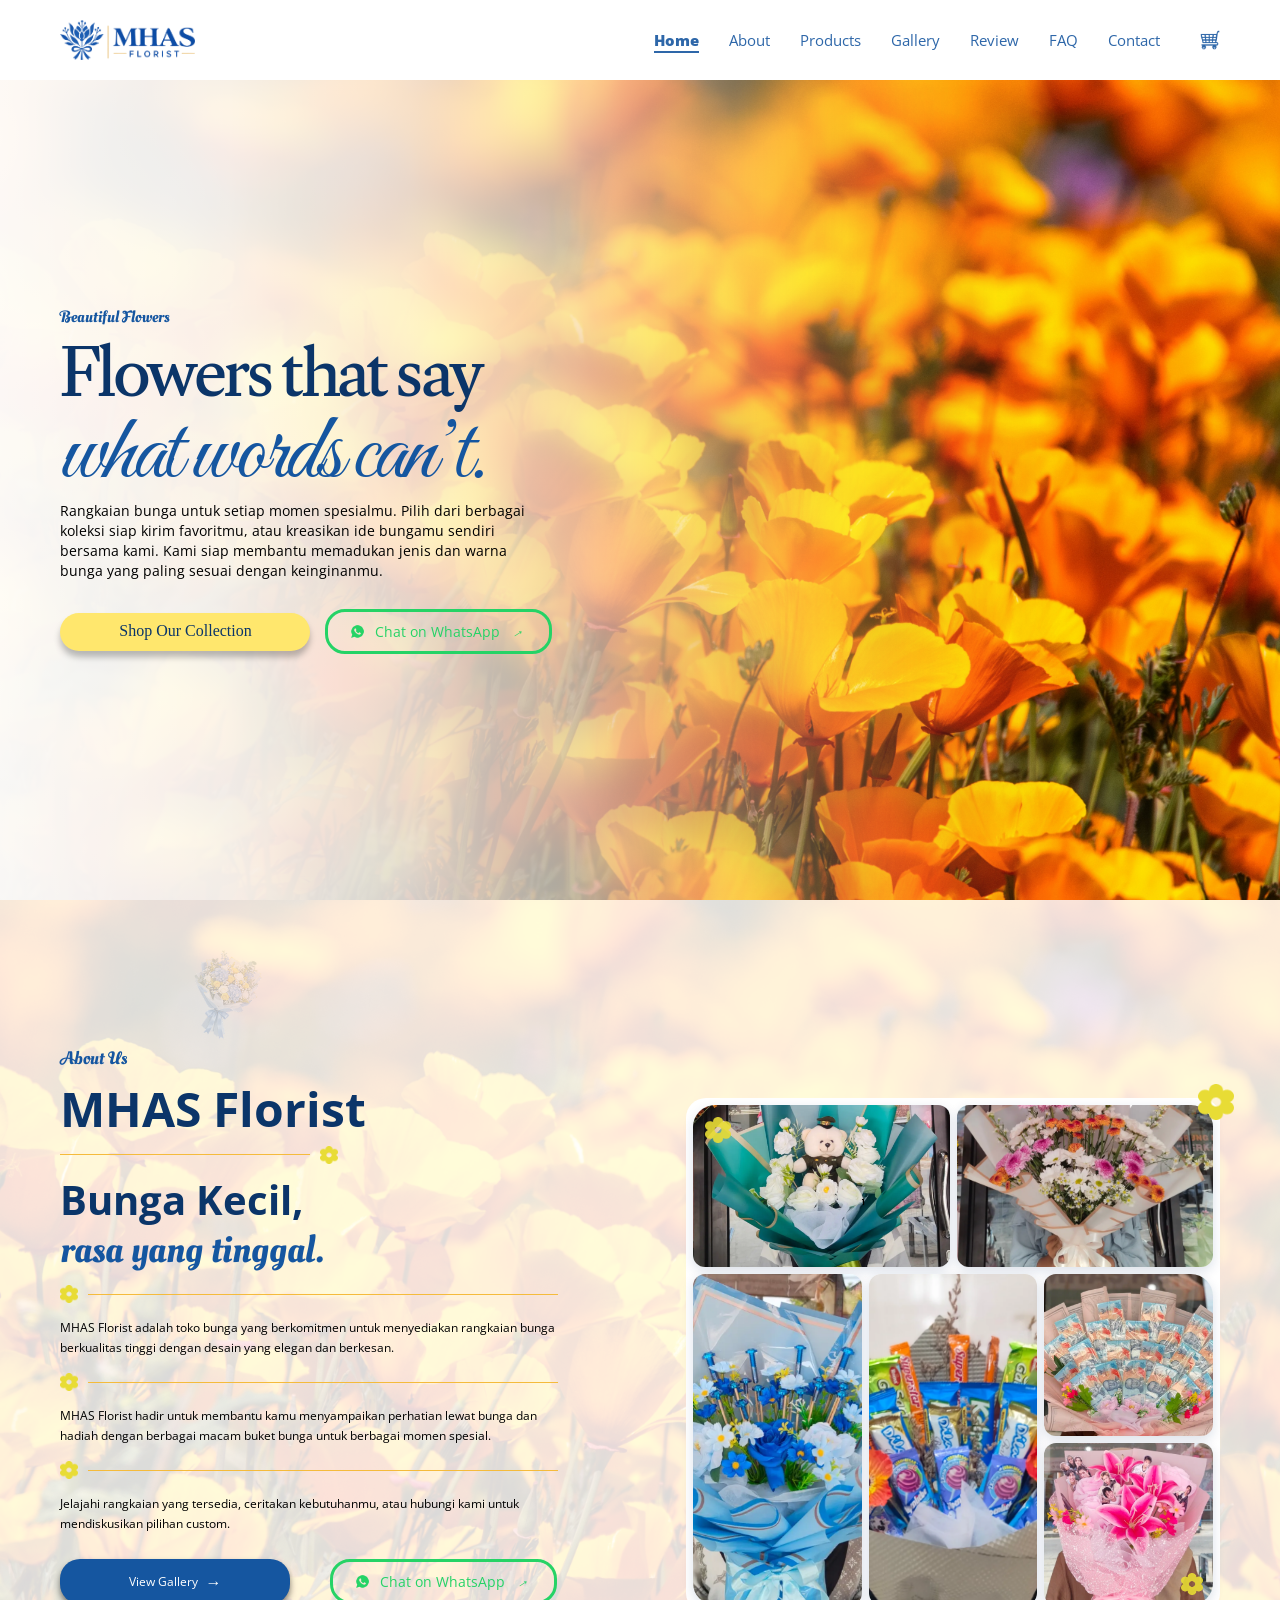
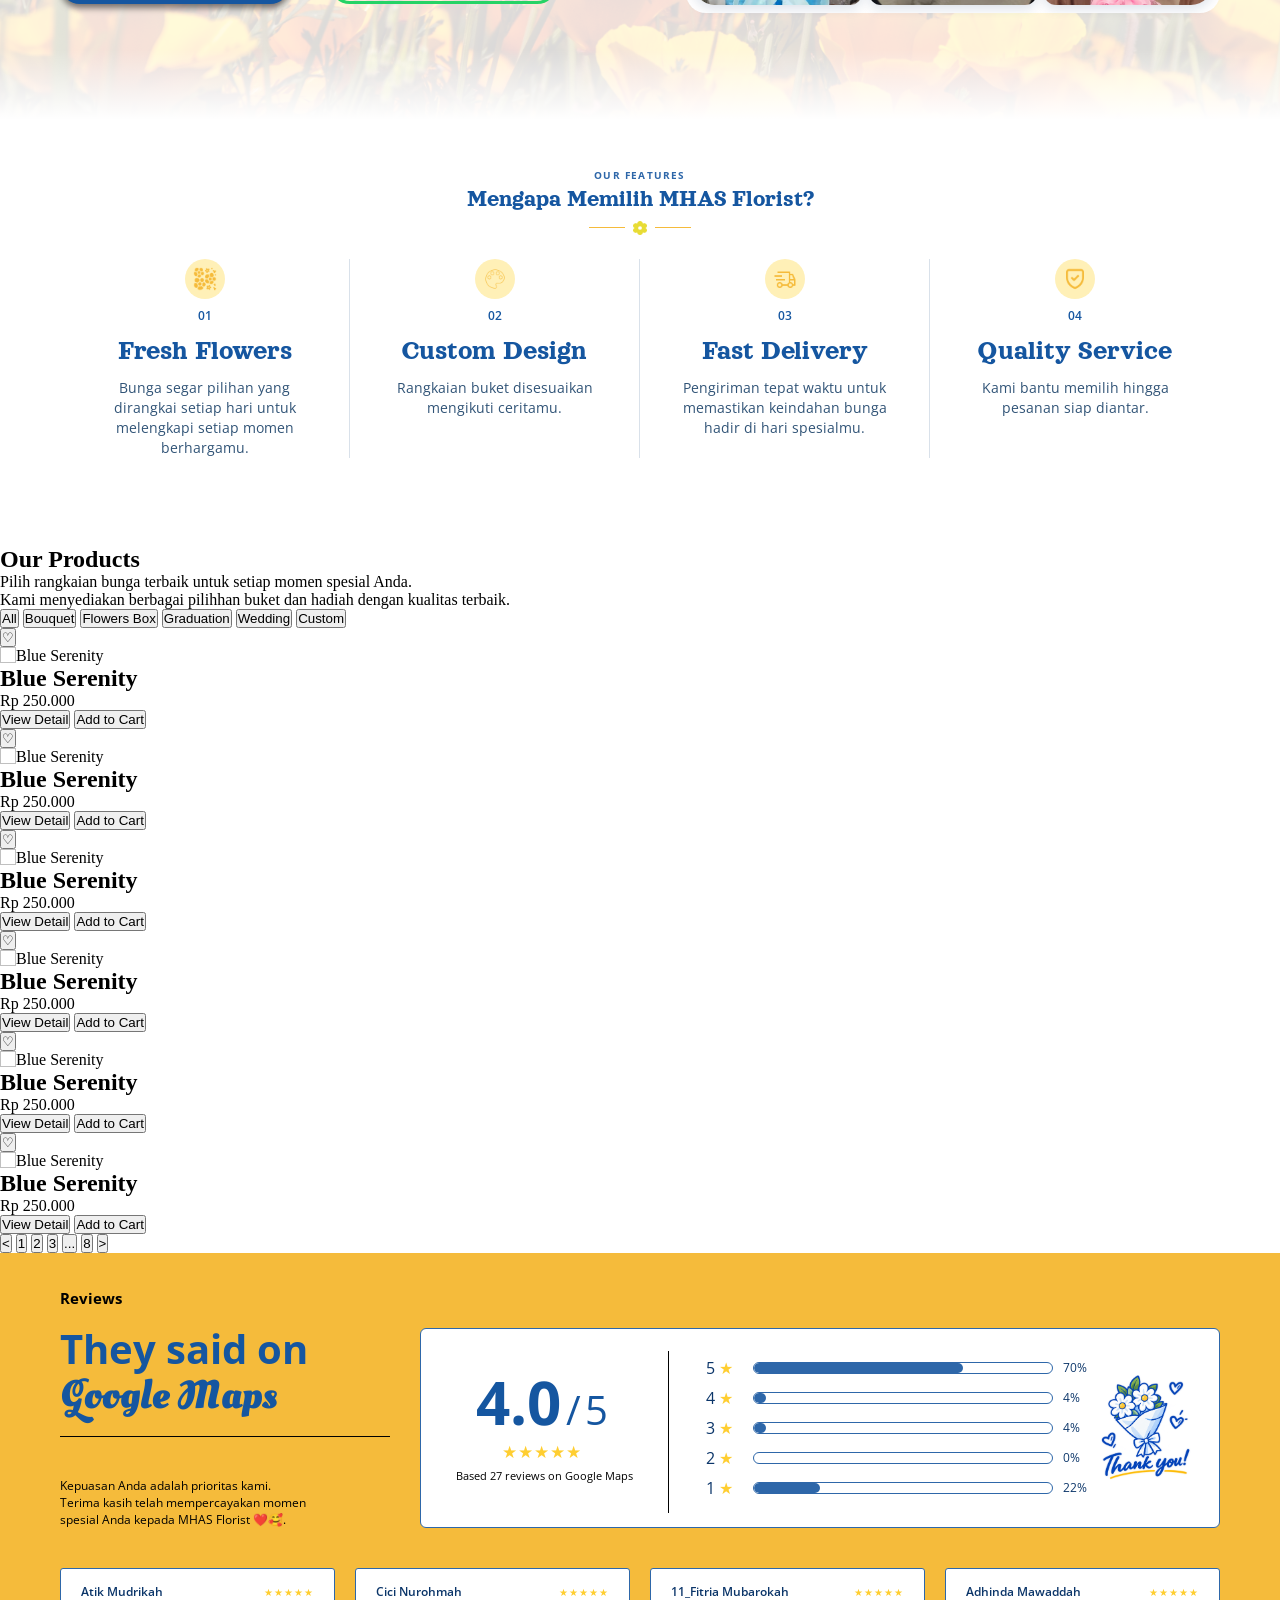
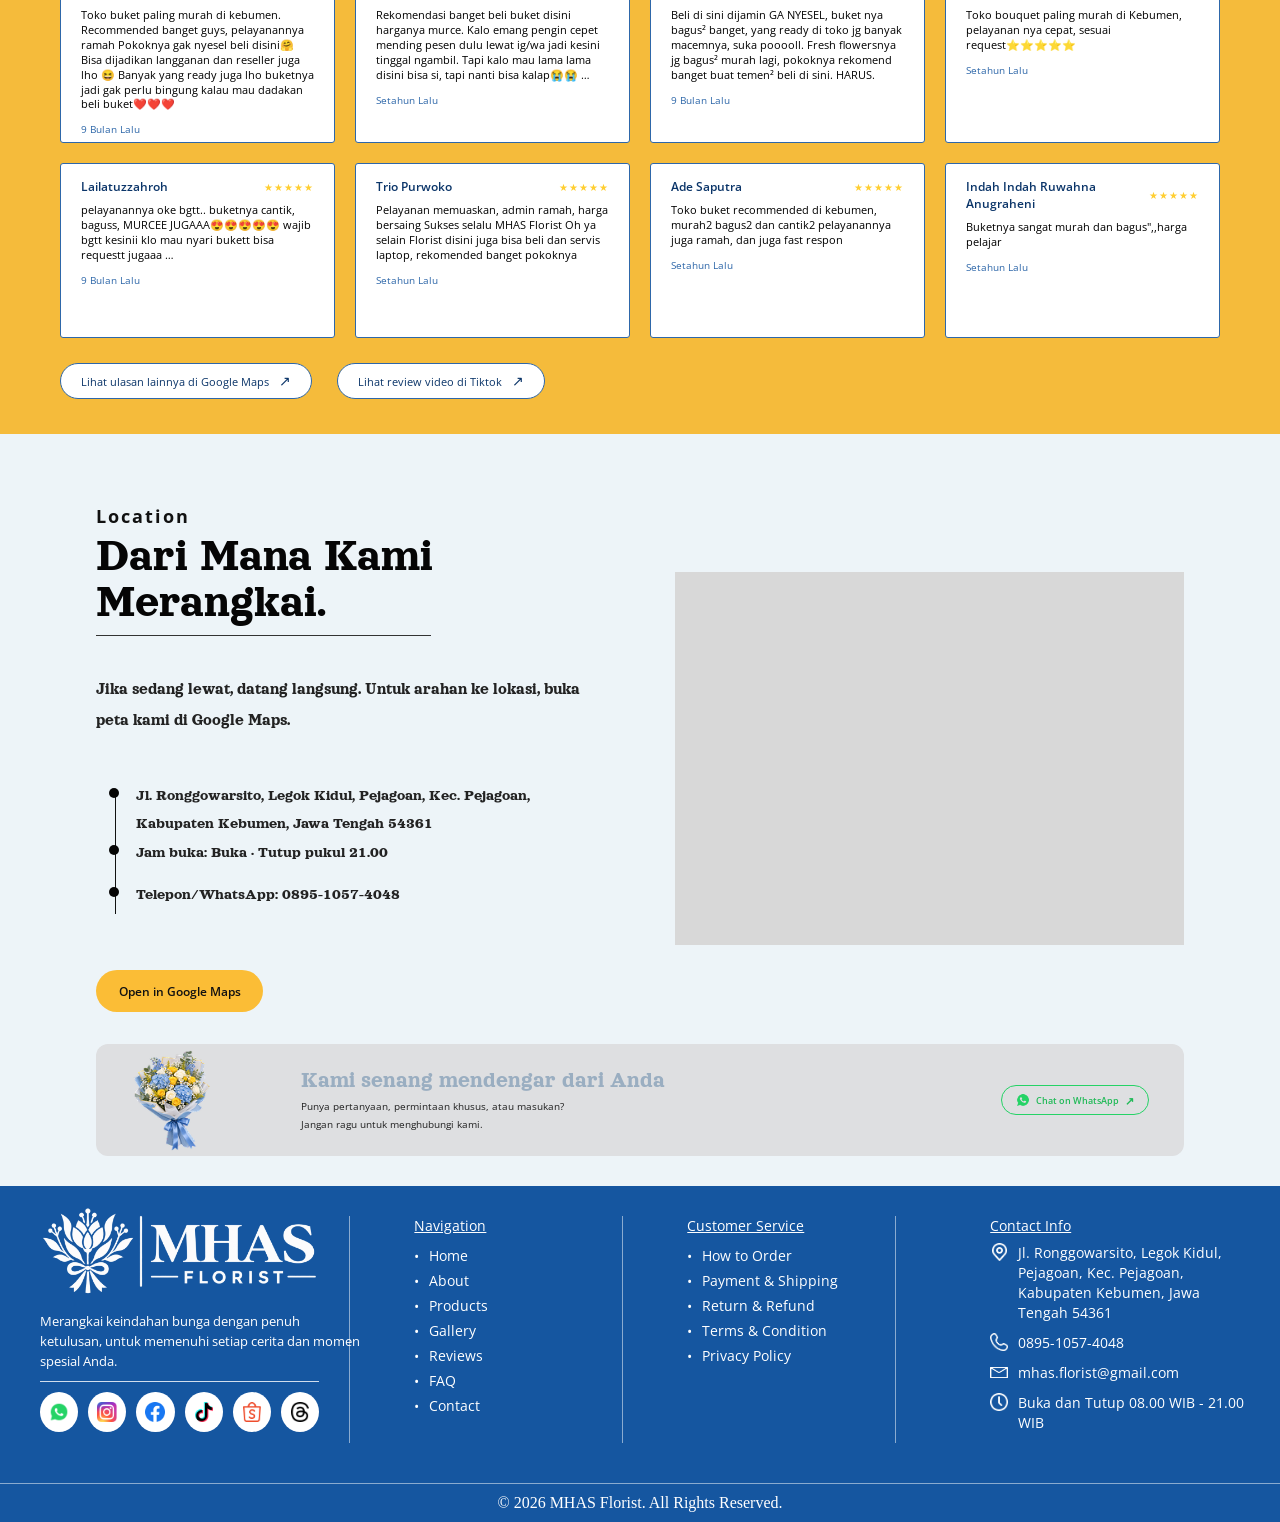
==== commit 6562ce19: "feat: Combined Pages and Scrolling" ====
--- a/index.html
+++ b/index.html
@@ -11,23 +11,23 @@
     <header class="navbar">
         <div class="navbar-container">
 
-            <a href="#" class="logo">
-                <img src="assets/logo/MHAS Florist Navbar.png" alt="Logo MHAS Florist">
+            <a href="#home" class="logo">
+                <img src="assets/logo/MHAS Florist navbar.png" alt="Logo MHAS Florist">
             </a>
 
             <div class="nav-right">
                 <nav class="nav-menu">
-                    <a href="index.html" class="nav-link active">Home</a>
-                    <a href="Pages/about.html" class="nav-link">About</a>
-                    <a href="Pages/products.html" class="nav-link">Products</a>
-                    <a href="Pages/gallery.html" class="nav-link">Gallery</a>
-                    <a href="Pages/reviews.html" class="nav-link">Review</a>
-                    <a href="Pages/faq.html" class="nav-link">FAQ</a>
-                    <a href="Pages/contact.html" class="nav-link">Contact</a>
+                    <a href="#home" class="nav-link active">Home</a>
+                    <a href="#about" class="nav-link">About</a>
+                    <a href="#products" class="nav-link">Products</a>
+                    <a href="#gallery" class="nav-link">Gallery</a>
+                    <a href="#reviews" class="nav-link">Review</a>
+                    <a href="#faq" class="nav-link">FAQ</a>
+                    <a href="#contact" class="nav-link">Contact</a>
                 </nav>
 
                 <button class="cart-button" type="button">
-                    <img src="assets/icons/keranjang.png" alt="Cart Icon">
+                    <img src="assets/icons/Keranjang.png" alt="Cart Icon">
                 </button>
             </div>
 
@@ -38,7 +38,8 @@
 
     </header>
 
-    <section class="home" id="home">
+    <main>
+        <section class="home" id="home">
         <div class="home-background">
             <div class="flower-image"></div>
             <div class="flower-blur"></div>
@@ -61,7 +62,7 @@
                 </p>
 
                 <div class="home-buttons">
-                    <a href="Pages/products.html" class="btn-shop">
+                    <a href="#products" class="btn-shop">
                         Shop Our Collection
                     </a>
 
@@ -73,38 +74,41 @@
                 </div>
             </div>
         </div>
-    </section>
+        </section>
 
-     <footer class="footer">
+        <div id="content" class="content" aria-live="polite"></div>
+    </main>
+
+    <footer class="footer">
         <div class="footer-container">
             <div class="footer-brand">
-                <img src="../assets/logo/MHAS Florist footer.png" alt="MHAS Florist Logo">
+                <img src="assets/logo/MHAS Florist footer.png" alt="MHAS Florist Logo">
 
                 <p>Merangkai keindahan bunga dengan penuh ketulusan, untuk memenuhi setiap cerita dan momen spesial Anda.</p>
 
                 <div class="footer-social">
                     <a href="https://api.whatsapp.com/send/?phone=%2B6289510574048&text&type=phone_number&app_absent=0" aria-label="WhatsApp">
-                        <img src="../assets/icons/WhatsApp.png" alt="WhatsApp">
+                        <img src="assets/icons/WhatsApp.png" alt="WhatsApp">
                     </a>
 
                     <a href="https://www.instagram.com/mhasflorist_kebumen?utm_source=ig_web_button_share_sheet&stkn=ZDNlZDc0MzIxNw==" aria-label="Instagram">
-                        <img src="../assets/icons/Instagram.png" alt="Instagram">
+                        <img src="assets/icons/Instagram.png" alt="Instagram">
                     </a>
 
                     <a href="https://www.facebook.com/profile.php?id=61556389310690&sk=about" aria-label="Facebook">
-                        <img src="../assets/icons/Facebook.png" alt="Facebook">
+                        <img src="assets/icons/Facebook.png" alt="Facebook">
                     </a>
                     
                     <a href="https://www.tiktok.com/@mhasflorist_kebumen?is_from_webapp=1&sender_device=pc" aria-label="Tiktok">
-                        <img src="../assets/icons/tiktok.png" alt="Tiktok">
+                        <img src="assets/icons/tiktok.png" alt="Tiktok">
                     </a>
 
                     <a href="https://shopee.co.id/" aria-label="Shopee">
-                        <img src="../assets/icons/Shopee.png" alt="Shopee">
+                        <img src="assets/icons/Shopee.png" alt="Shopee">
                     </a>
                     
                     <a href="https://www.threads.com/@mhasflorist_kebumen?xmt=AQG0b1jZ0WDj8y1A4V8j3JJ-yRm7vr9UwsMYNHy_hAfdiQk" aria-label="Threads">
-                        <img src="../assets/icons/Threads.png" alt="Threads">
+                        <img src="assets/icons/Threads.png" alt="Threads">
                     </a>                
                 </div>
             </div>
@@ -114,13 +118,13 @@
             <div class="footer-column">
                 <h3>Navigation</h3>
 
-                <a href="../index.html">Home</a>
-                <a href="about.html">About</a>
-                <a href="products.html">Products</a>
-                <a href="gallery.html">Gallery</a>
-                <a href="reviews.html">Reviews</a>
-                <a href="faq.html">FAQ</a>
-                <a href="contact.html">Contact</a>
+                <a href="#home">Home</a>
+                <a href="#about">About</a>
+                <a href="#products">Products</a>
+                <a href="#gallery">Gallery</a>
+                <a href="#reviews">Reviews</a>
+                <a href="#faq">FAQ</a>
+                <a href="#contact">Contact</a>
                 
             </div>
 
@@ -138,22 +142,22 @@
                 <h3>Contact Info</h3>
 
                 <div class="contact-item">
-                    <img src="../assets/icons/Maps.png" alt="Location">
+                    <img src="assets/icons/Maps.png" alt="Location">
                     <p>Jl. Ronggowarsito, Legok Kidul, Pejagoan, Kec. Pejagoan, Kabupaten Kebumen, Jawa Tengah 54361</p>
                 </div>
 
                 <div class="contact-item">
-                    <img src="../assets/icons/Telp.png" alt="Phone">
+                    <img src="assets/icons/Telp.png" alt="Phone">
                     <p>0895-1057-4048</p>
                 </div>                
 
                 <div class="contact-item">
-                    <img src="../assets/icons/Gmail.png" alt="Email">
+                    <img src="assets/icons/Gmail.png" alt="Email">
                     <p>mhas.florist@gmail.com</p>
                 </div> 
 
                 <div class="contact-item">
-                    <img src="../assets/icons/Clock.png" alt="Opening Hours">
+                    <img src="assets/icons/Clock.png" alt="Opening Hours">
                     <p>Buka dan Tutup 08.00 WIB - 21.00 WIB</p>
                 </div> 
                 
@@ -165,6 +169,7 @@
         </div>
     </footer>
 
+    <script src="js/reviews.js"></script>
     <script src="js/router.js"></script>
     <script src="js/main.js"></script>
 </body>
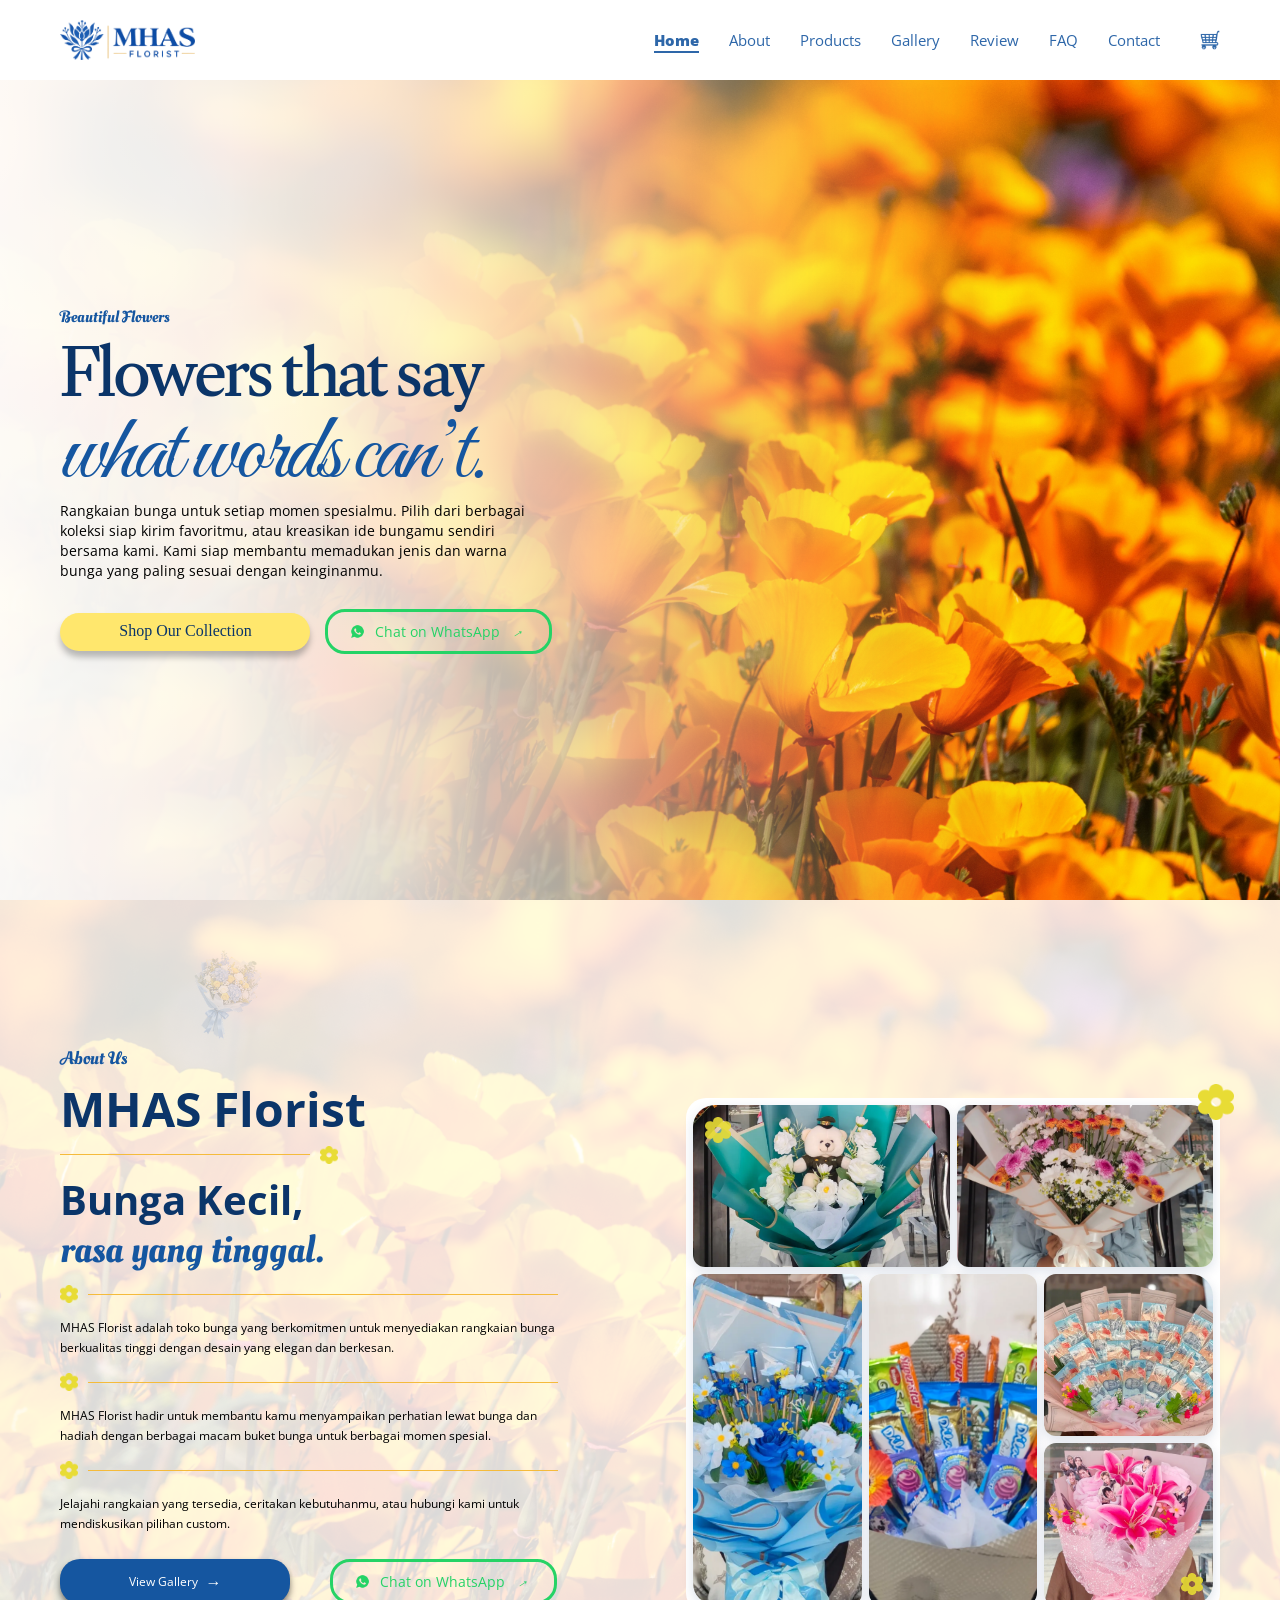
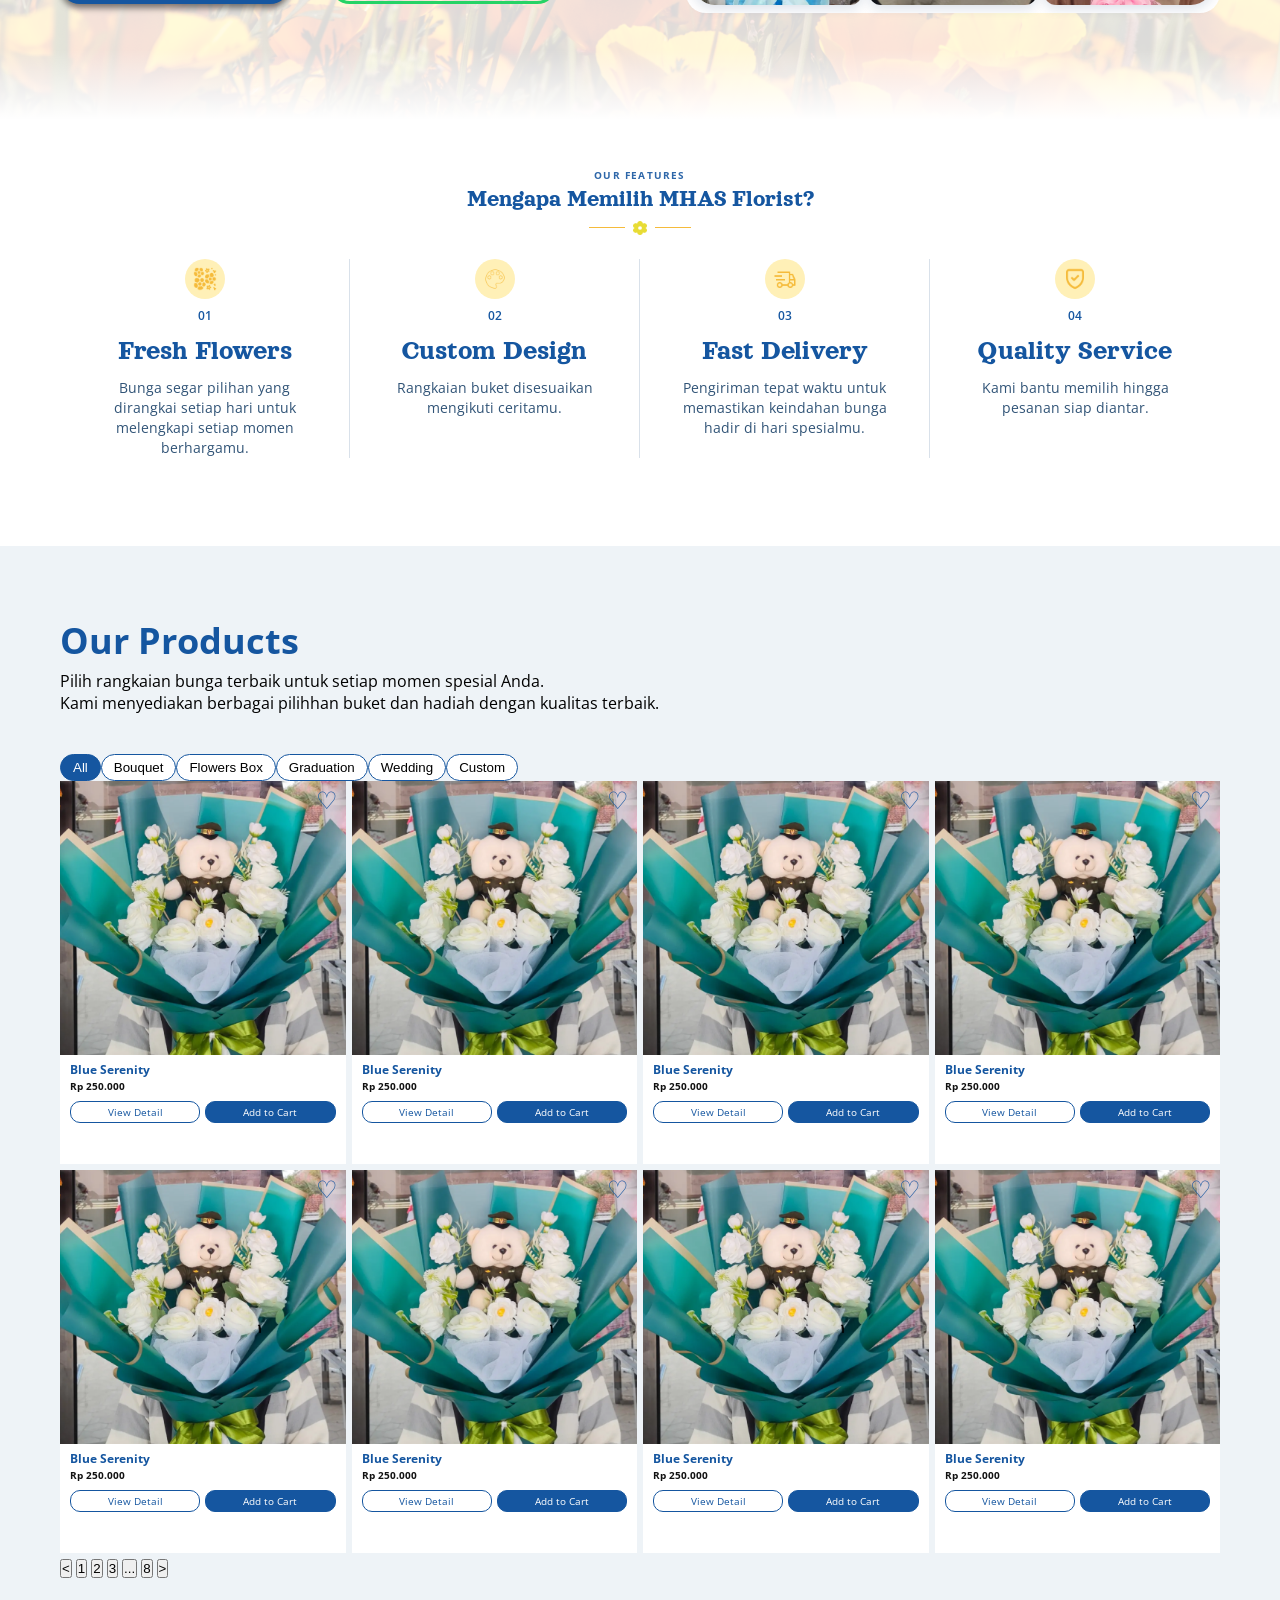
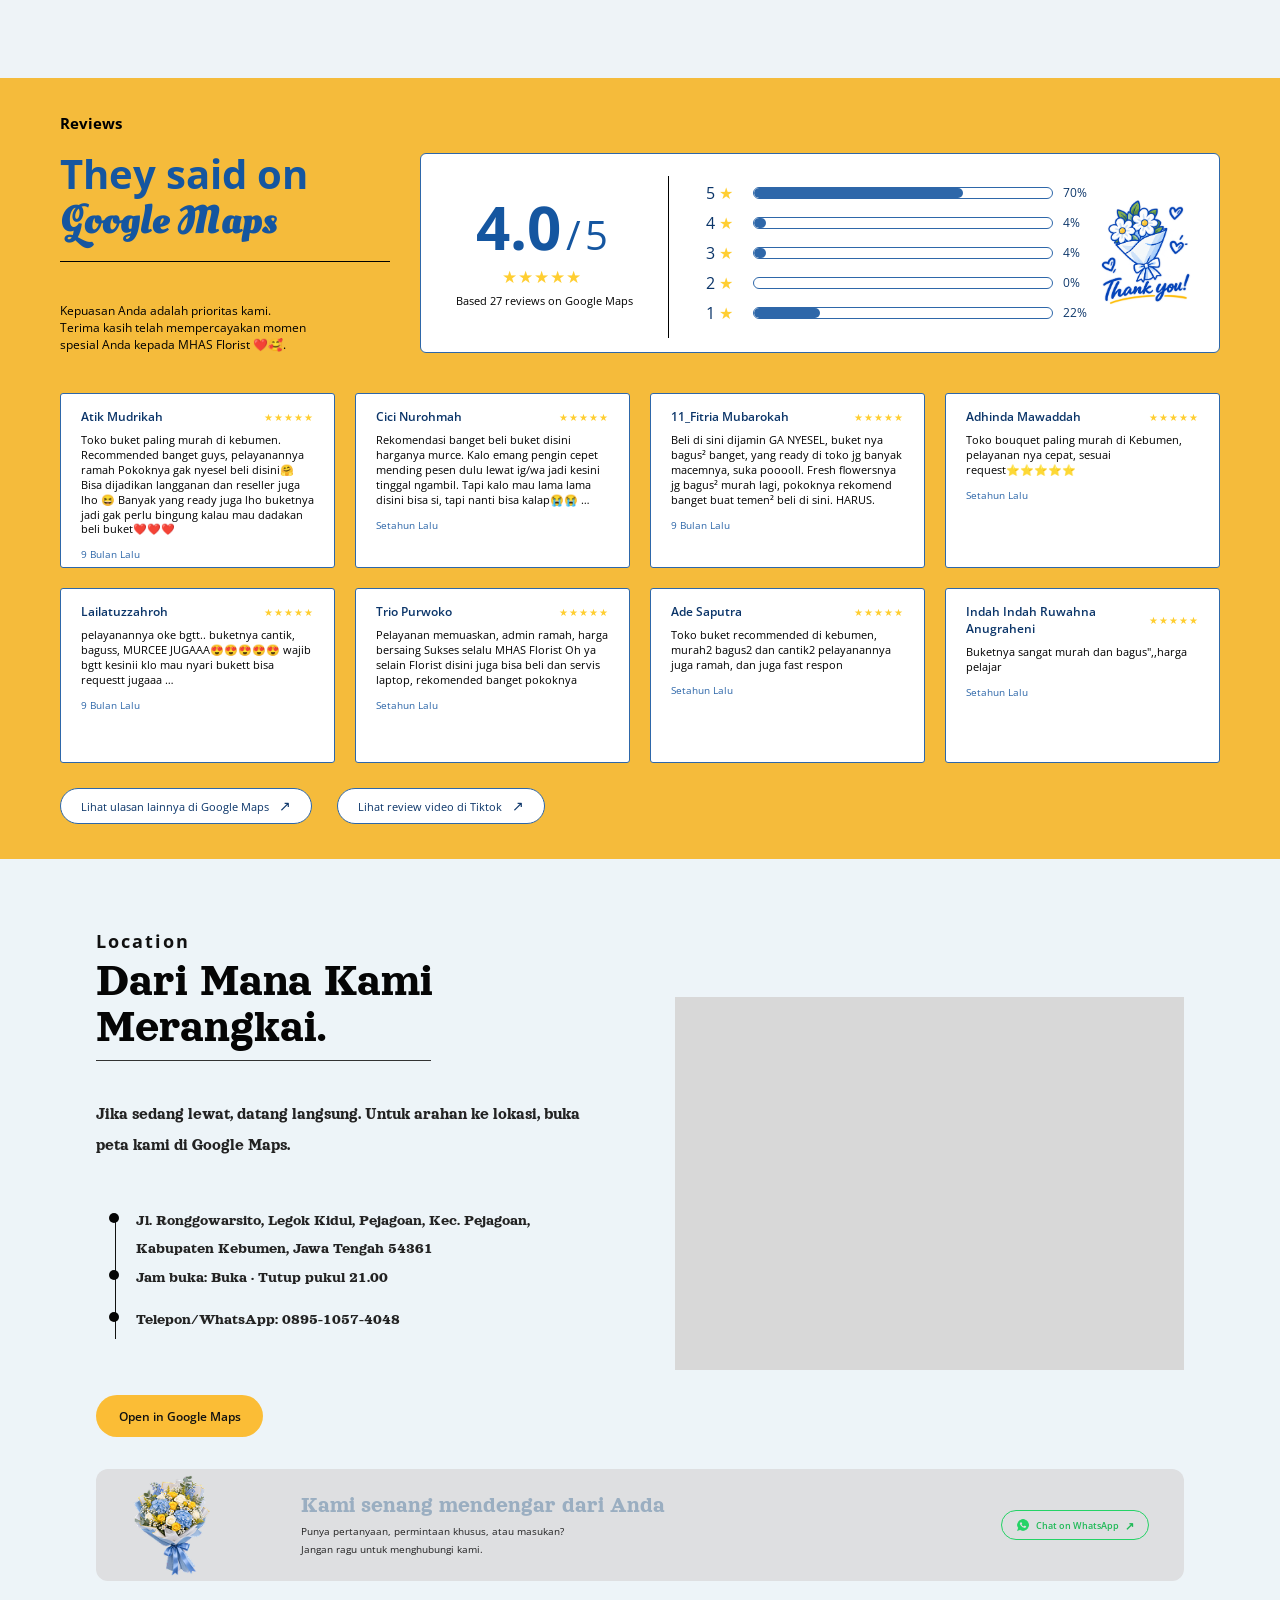
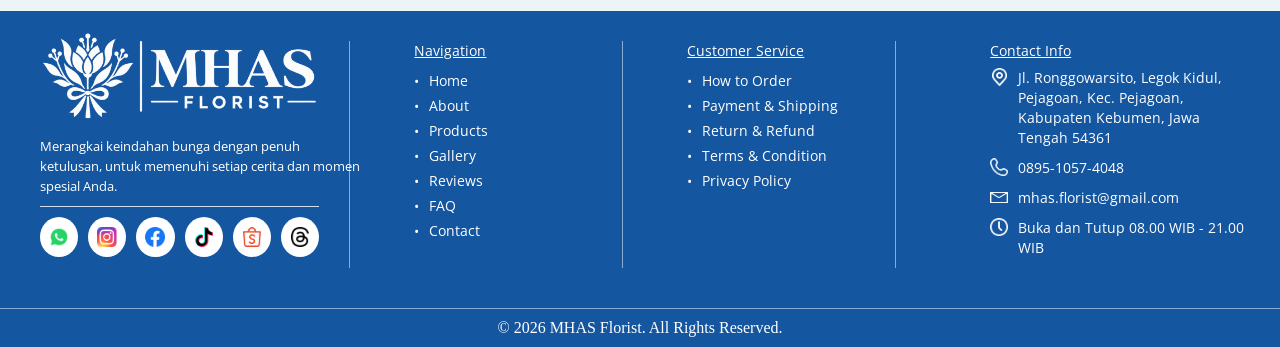
==== commit bec8a249: "feat: products.js feature" ====
--- a/index.html
+++ b/index.html
@@ -170,6 +170,7 @@
     </footer>
 
     <script src="js/reviews.js"></script>
+    <script src="js/products.js"></script>
     <script src="js/router.js"></script>
     <script src="js/main.js"></script>
 </body>
--- a/css/style.css
+++ b/css/style.css
@@ -1968,4 +1968,140 @@
         line-height: 20px;
     }
 
+}
+
+.products {
+    padding: 70px 60px 100px;
+    background-color: #EEF3F7;
+}
+
+.products-content {
+    text-align: left;
+    margin-bottom: 5px;
+    color: #1556A0;
+    font-family: 'Open Sans', sans-serif;
+    font-weight: bold, bolder;
+    font-size: x-large;
+
+}
+
+.products-container {
+    max-width: 1200px;
+    margin: 0 auto;
+}
+
+.products-description {
+    margin-bottom: 40px;
+    font-family: 'Open Sans', sans-serif;
+}
+
+.category-list {
+    display: flex;
+    gap: 8;
+}
+
+.category-list button {
+    border-radius: 20px;
+    border: 1px solid #1556A0;
+    background: white;
+    padding: 5px 12px;
+}
+
+.category-list button.active {
+    background: #1556A0;
+    color: white;
+}
+
+.products-list {
+    display: grid;
+    grid-template-columns: repeat(4, 1fr);
+    gap: 6px;
+
+}
+
+.products-card {
+    overflow: hidden;
+    background-color: #fff;
+    position: relative;
+}
+
+.favorite {
+    border-color: #1556A0;
+    position: absolute;
+    right: 8px;
+    top: 8px;
+    z-index: 2;
+    font-size: 24px;
+    color: #1556A0;
+
+    border: none;
+    background: transparent;
+
+    padding: 0;
+    line-height: 1;
+}
+
+.products-image {
+    height: 274px;
+    overflow: hidden;
+}
+
+.products-image img {
+    width: 100%;
+    height: 100%;
+    object-fit: cover;
+}
+
+.products-info {
+    padding: 8px 10px 10px;
+    font-family: 'Open Sans', Helvetica, sans-serif;
+    height: 109px;
+}
+
+.products-name {
+    margin: 0;
+    font-size: 12px;
+    font-weight: 700;
+    color: #1556A0;
+    line-height: 1.2;
+
+}
+
+.products-price {
+    margin: 2px 0 8px;
+    font-size: 10px;
+    font-weight: 700;
+    font-family: 'Open Sans', Helvetica, sans-serif;
+    color: #111
+}
+
+.products-action {
+    display: flex;
+    gap: 5px;
+}
+
+.products-action button {
+    flex: 1;
+    padding: 4px 8px;
+    border-radius: 10px;
+    font-family: 'Open Sans', sans-serif;
+    font-size: 10px;
+    cursor: pointer;
+    line-height: 1.2;
+}
+
+.products-action button:first-child {
+    border: 1px solid #1556a0;
+    background: white;
+    color: #1556a0;
+}
+
+.products-action button:last-child {
+    border: 1px solid #1556a0;
+    background: #1556A0;
+    color: white;
+}
+
+.pagnation {
+
 }
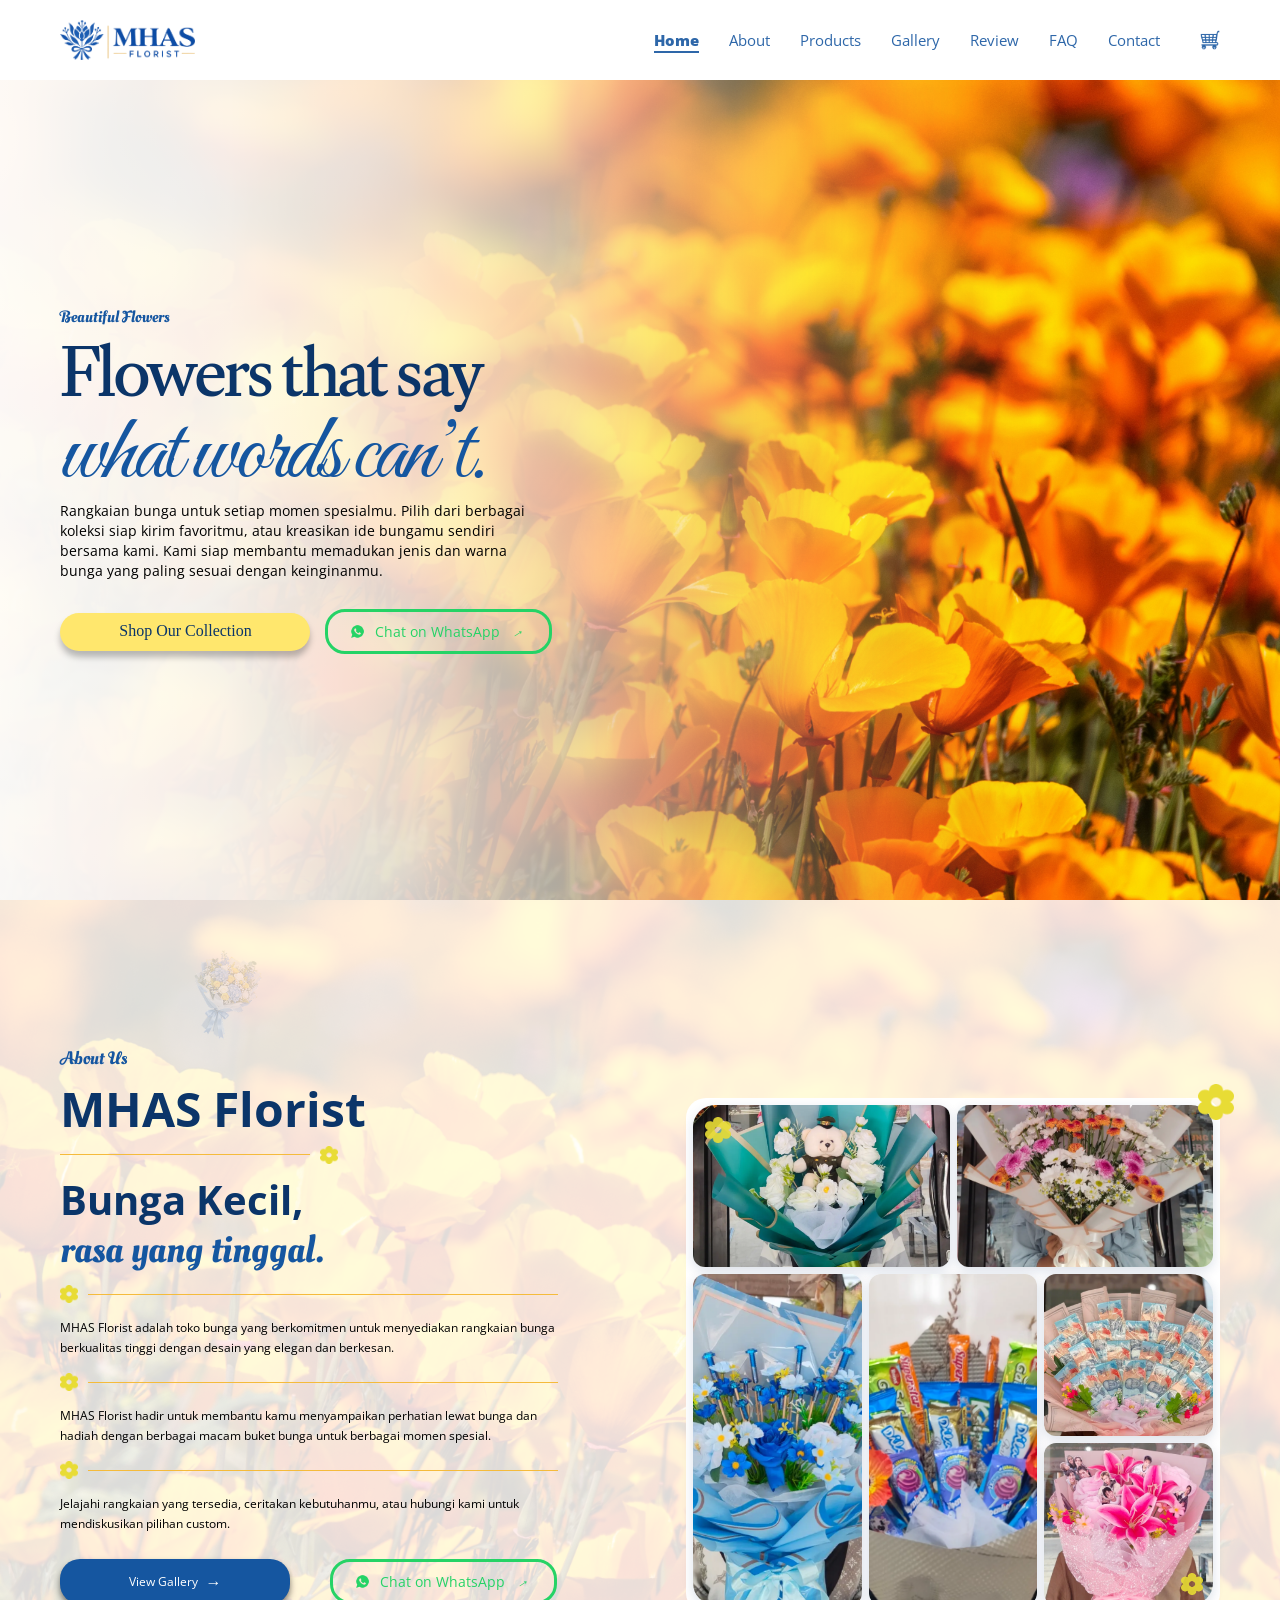
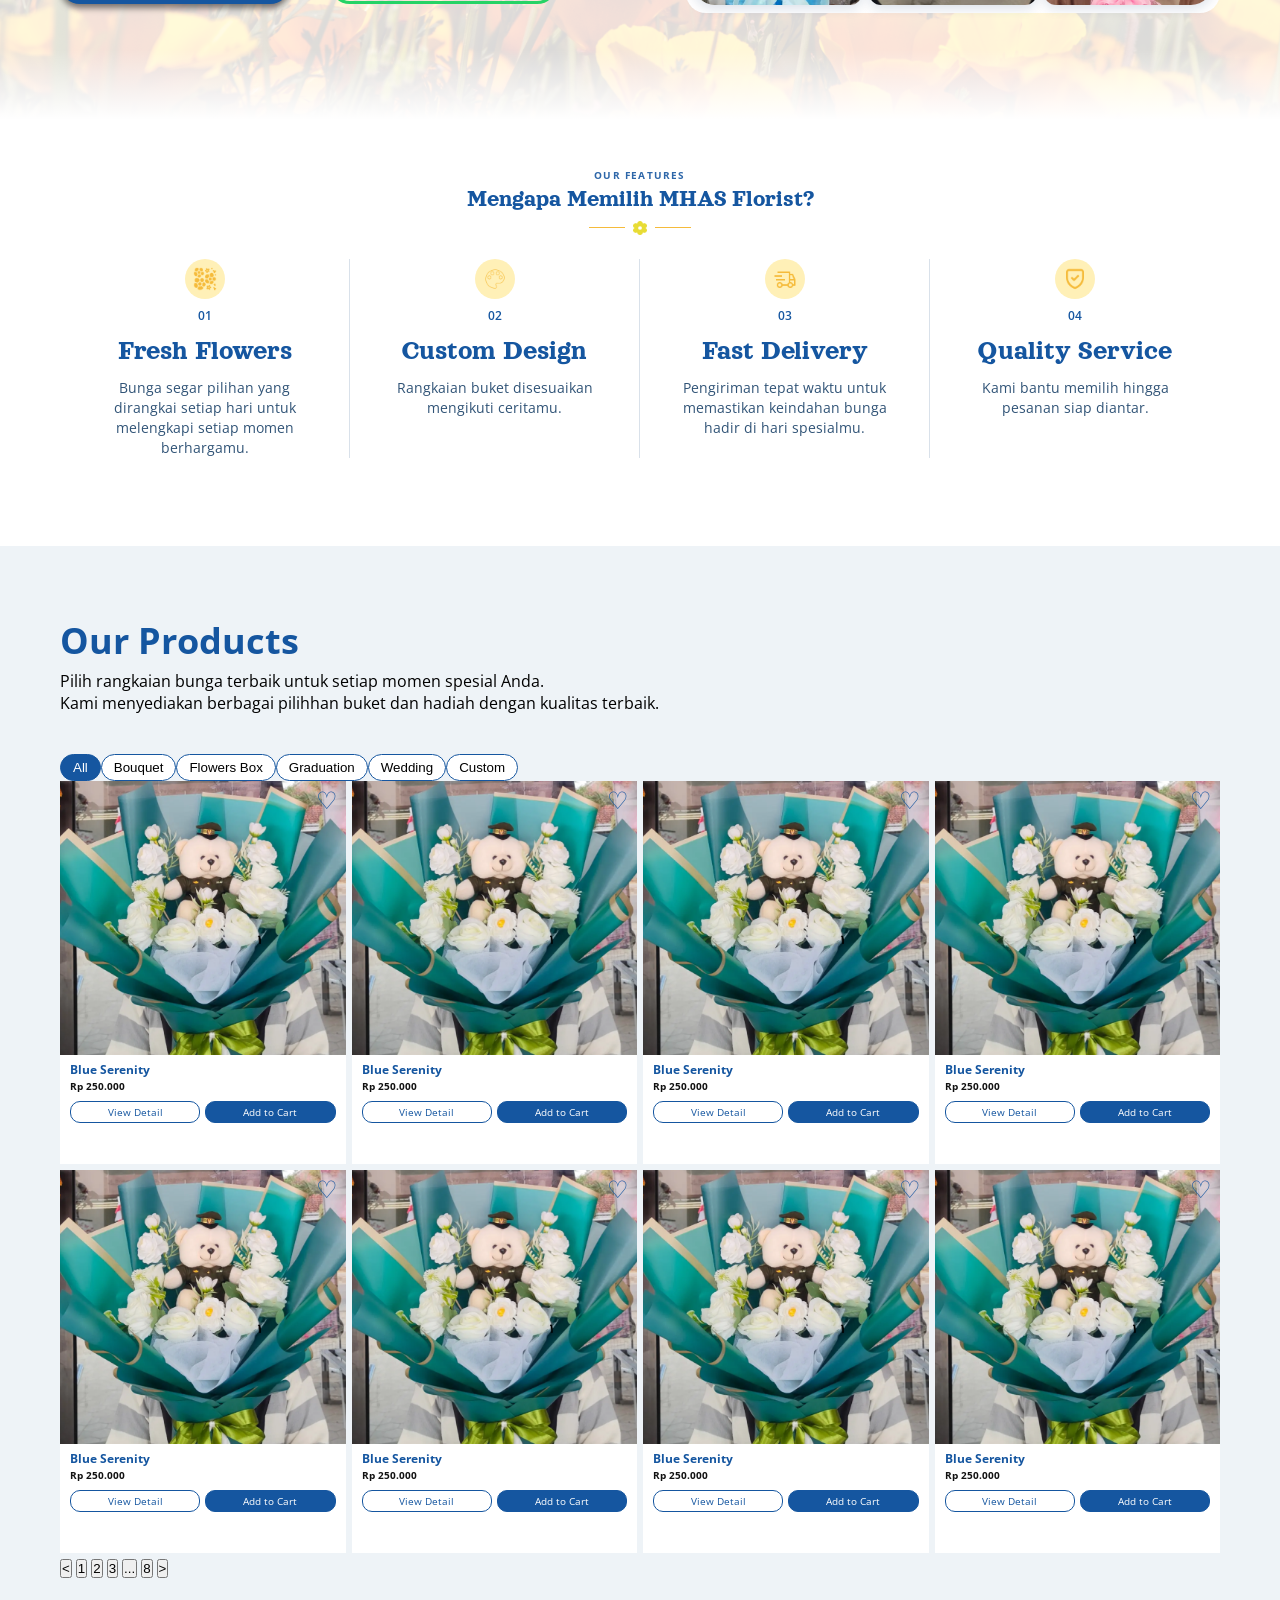
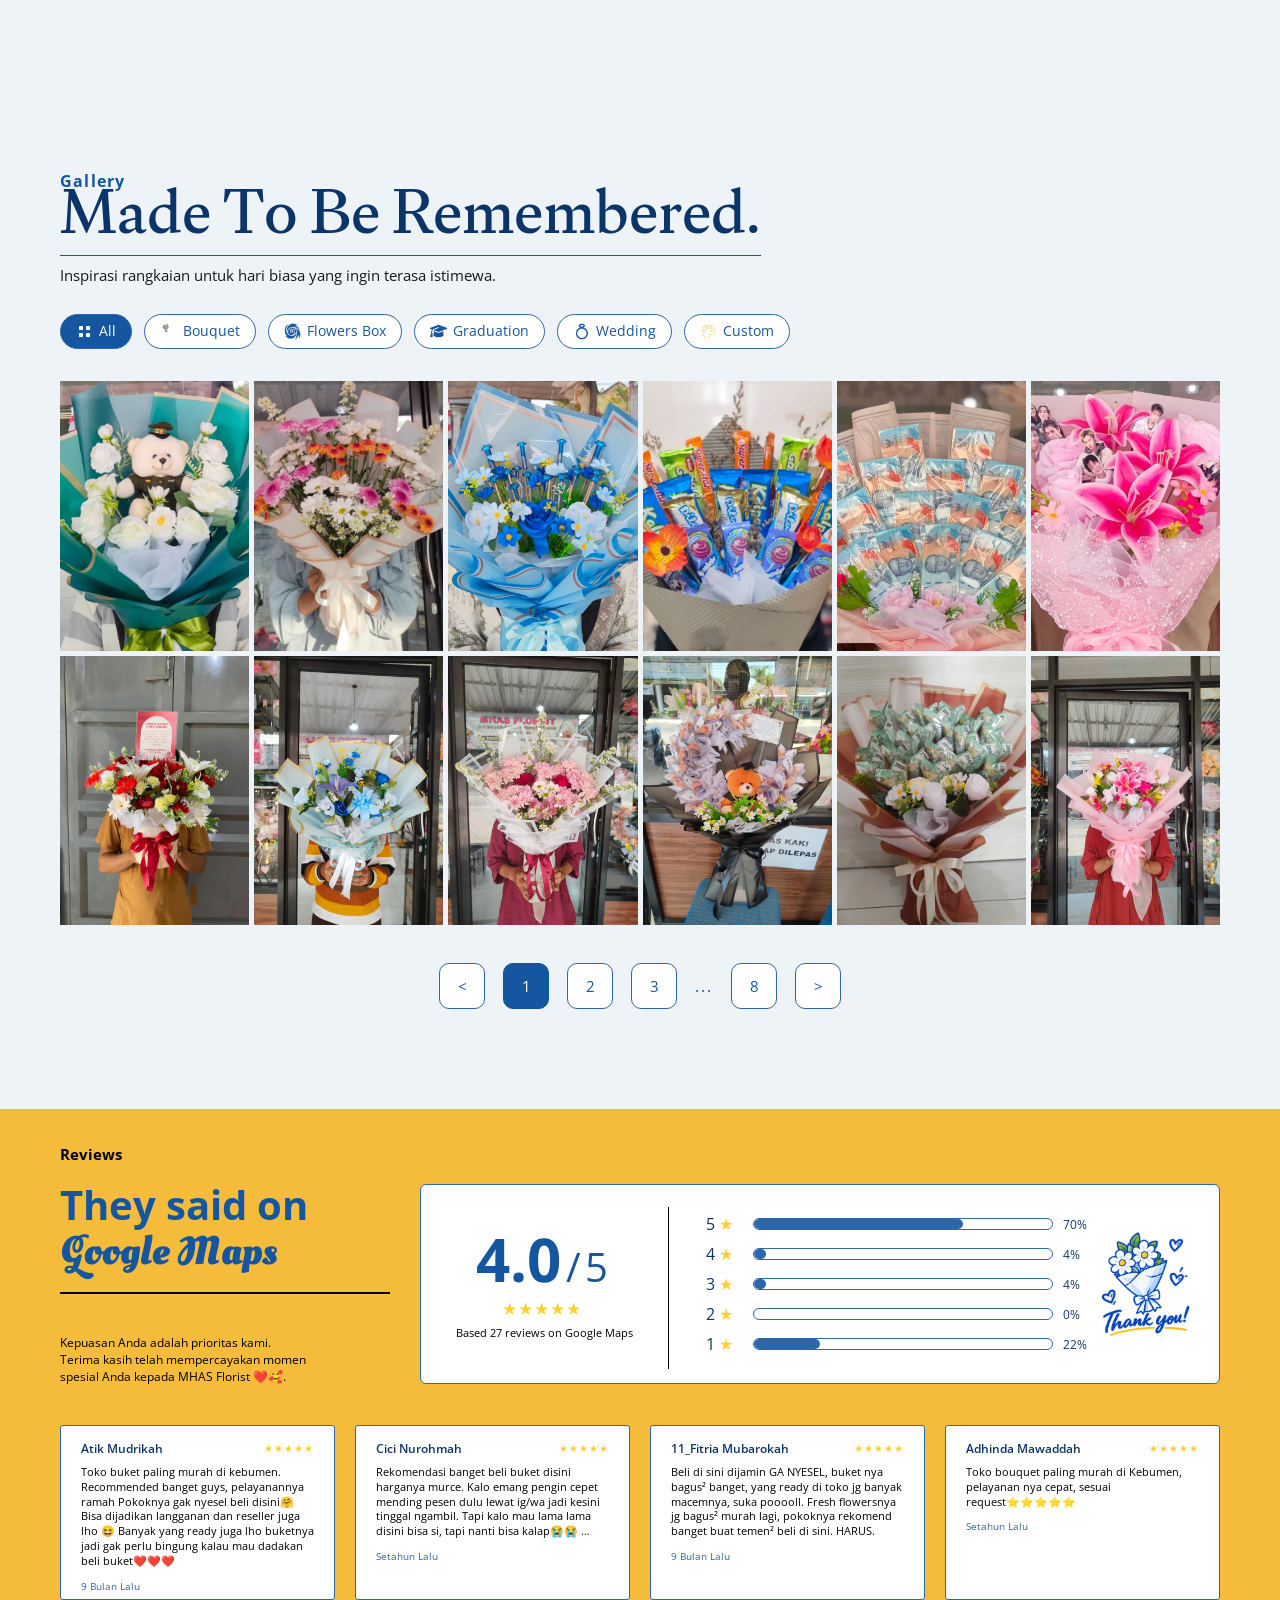
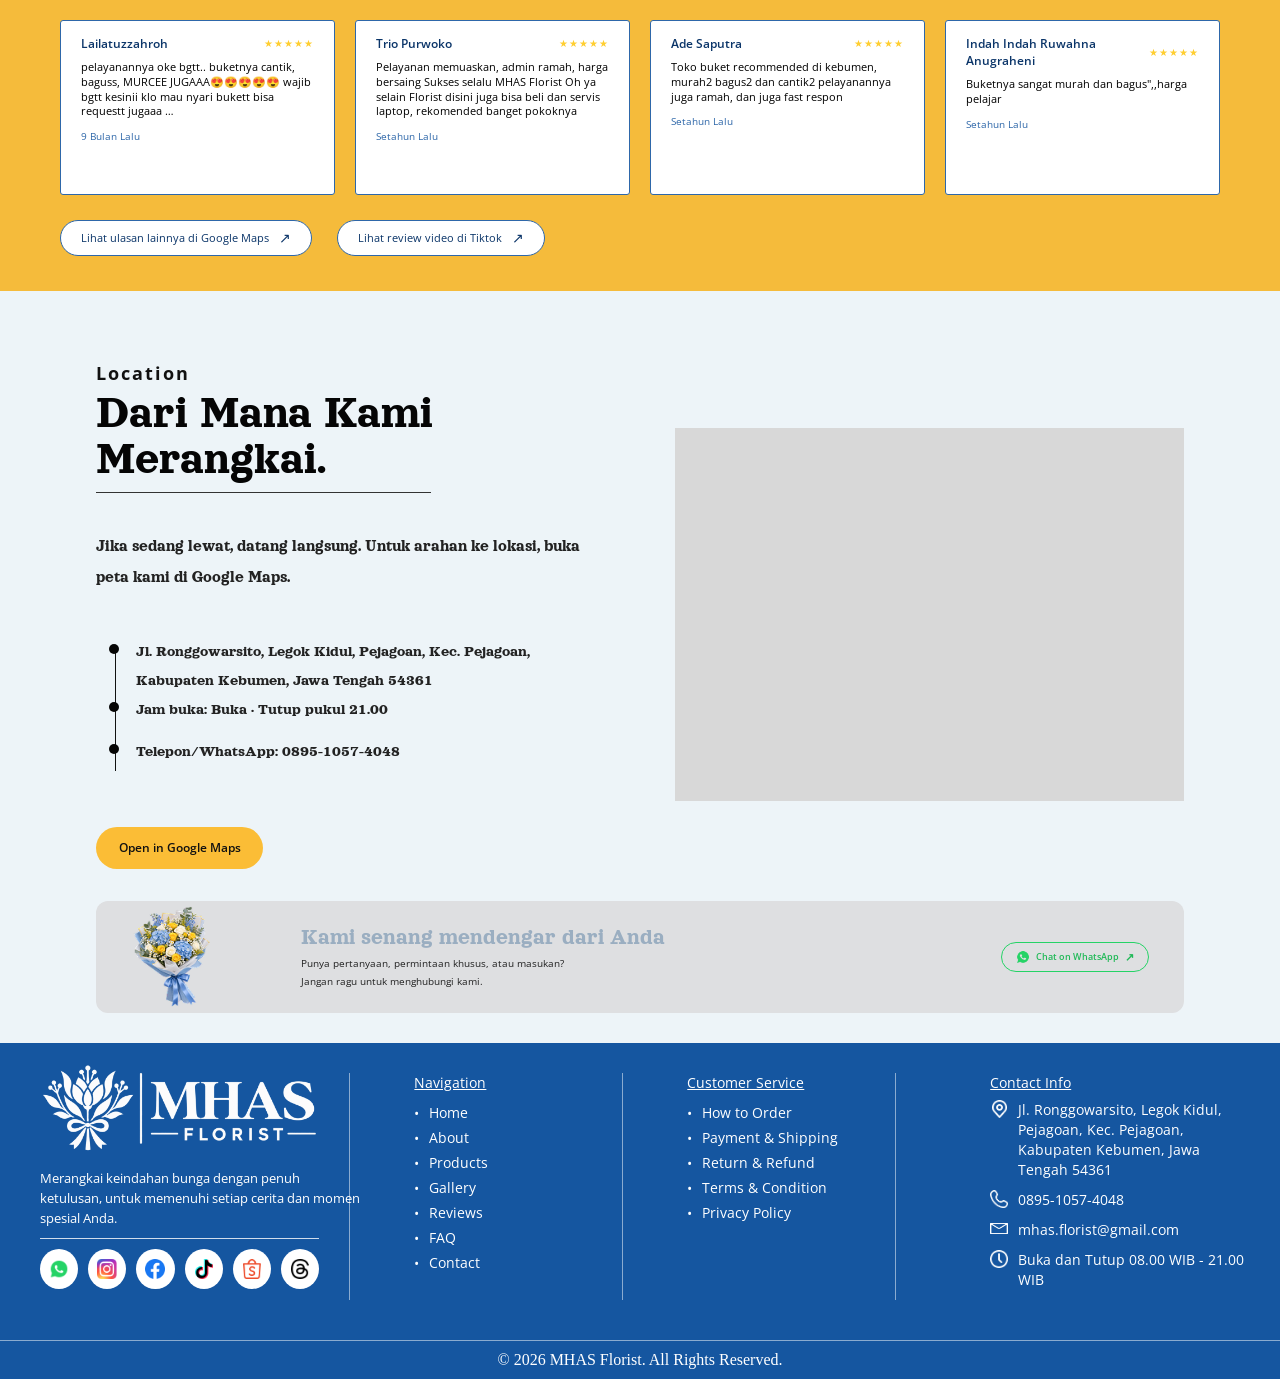
==== commit 20b7f6a4: "feat: add Gallery.html structure, Gallery.css style, and Gallery.js for interactive buttons" ====
--- a/index.html
+++ b/index.html
@@ -171,7 +171,8 @@
 
     <script src="js/reviews.js"></script>
     <script src="js/products.js"></script>
+    <script src="js/gallery.js"></script>
     <script src="js/router.js"></script>
     <script src="js/main.js"></script>
 </body>
-</html>   +</html>   
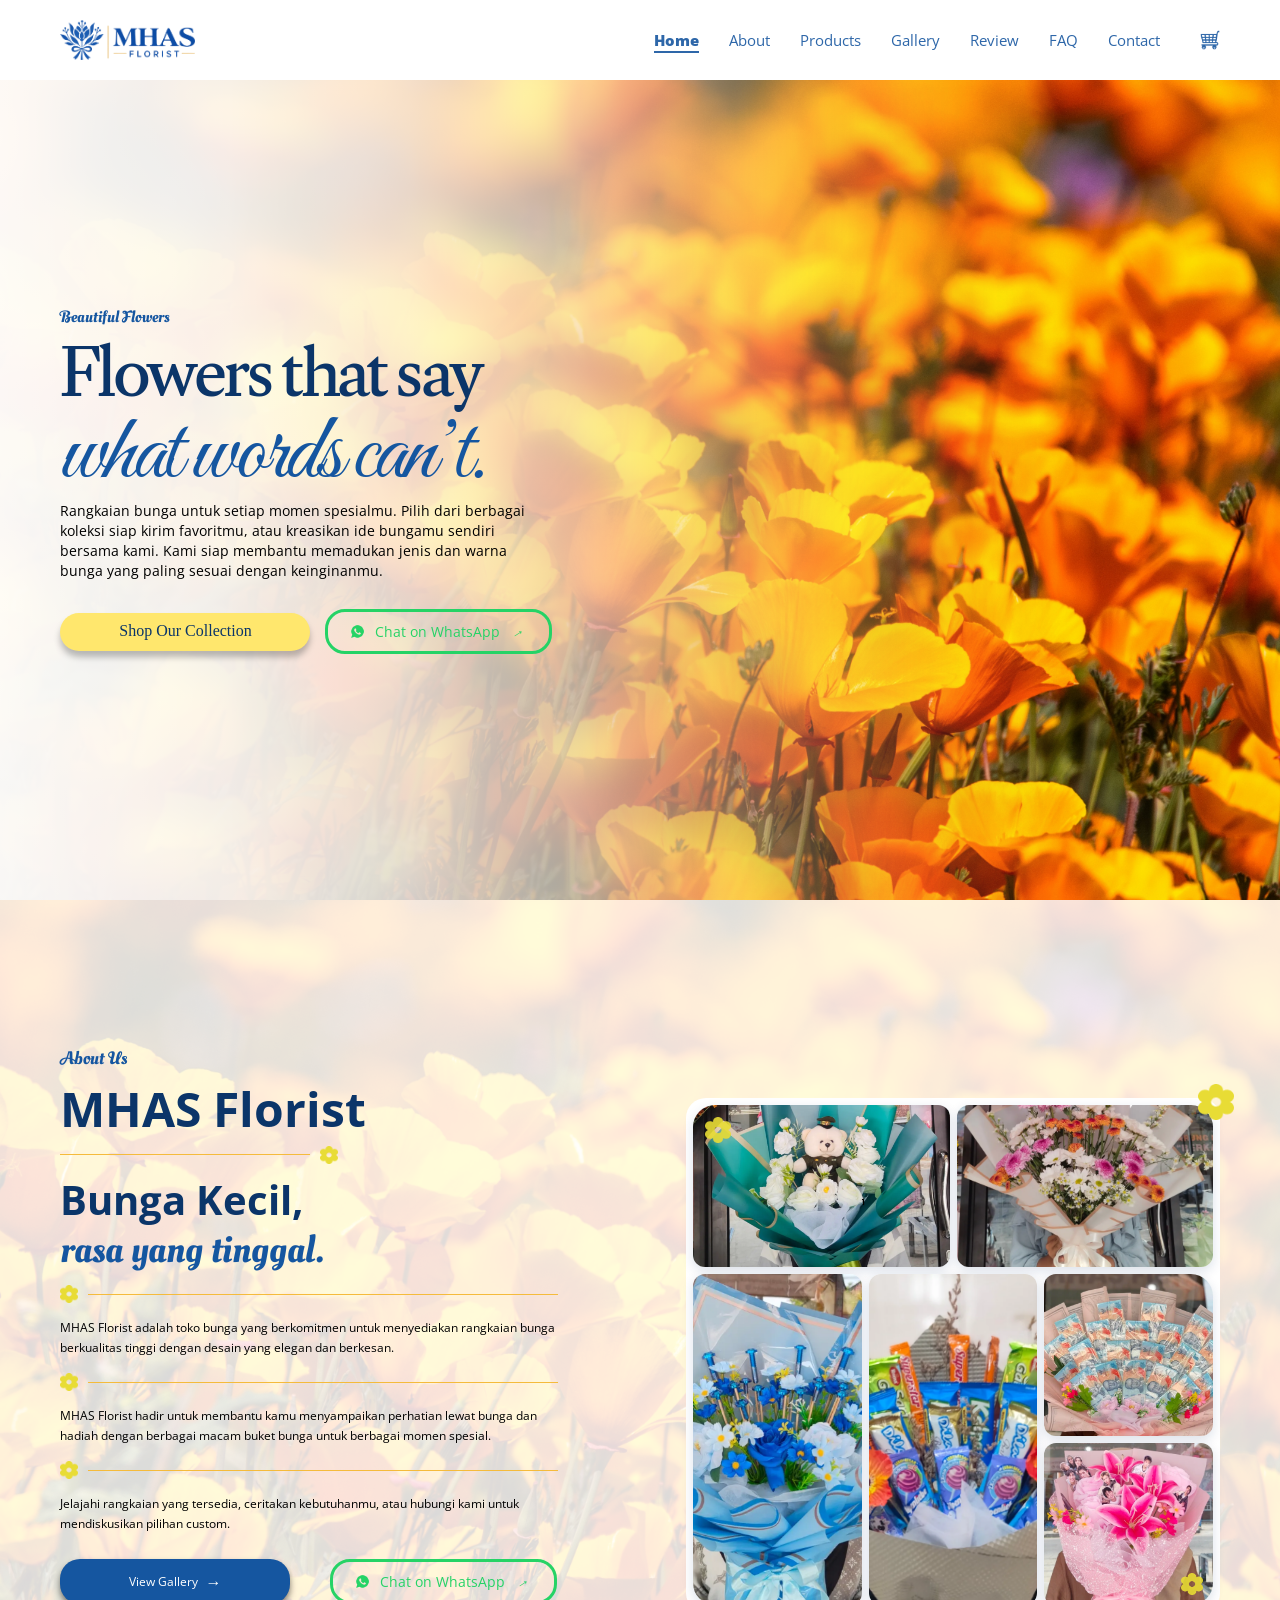
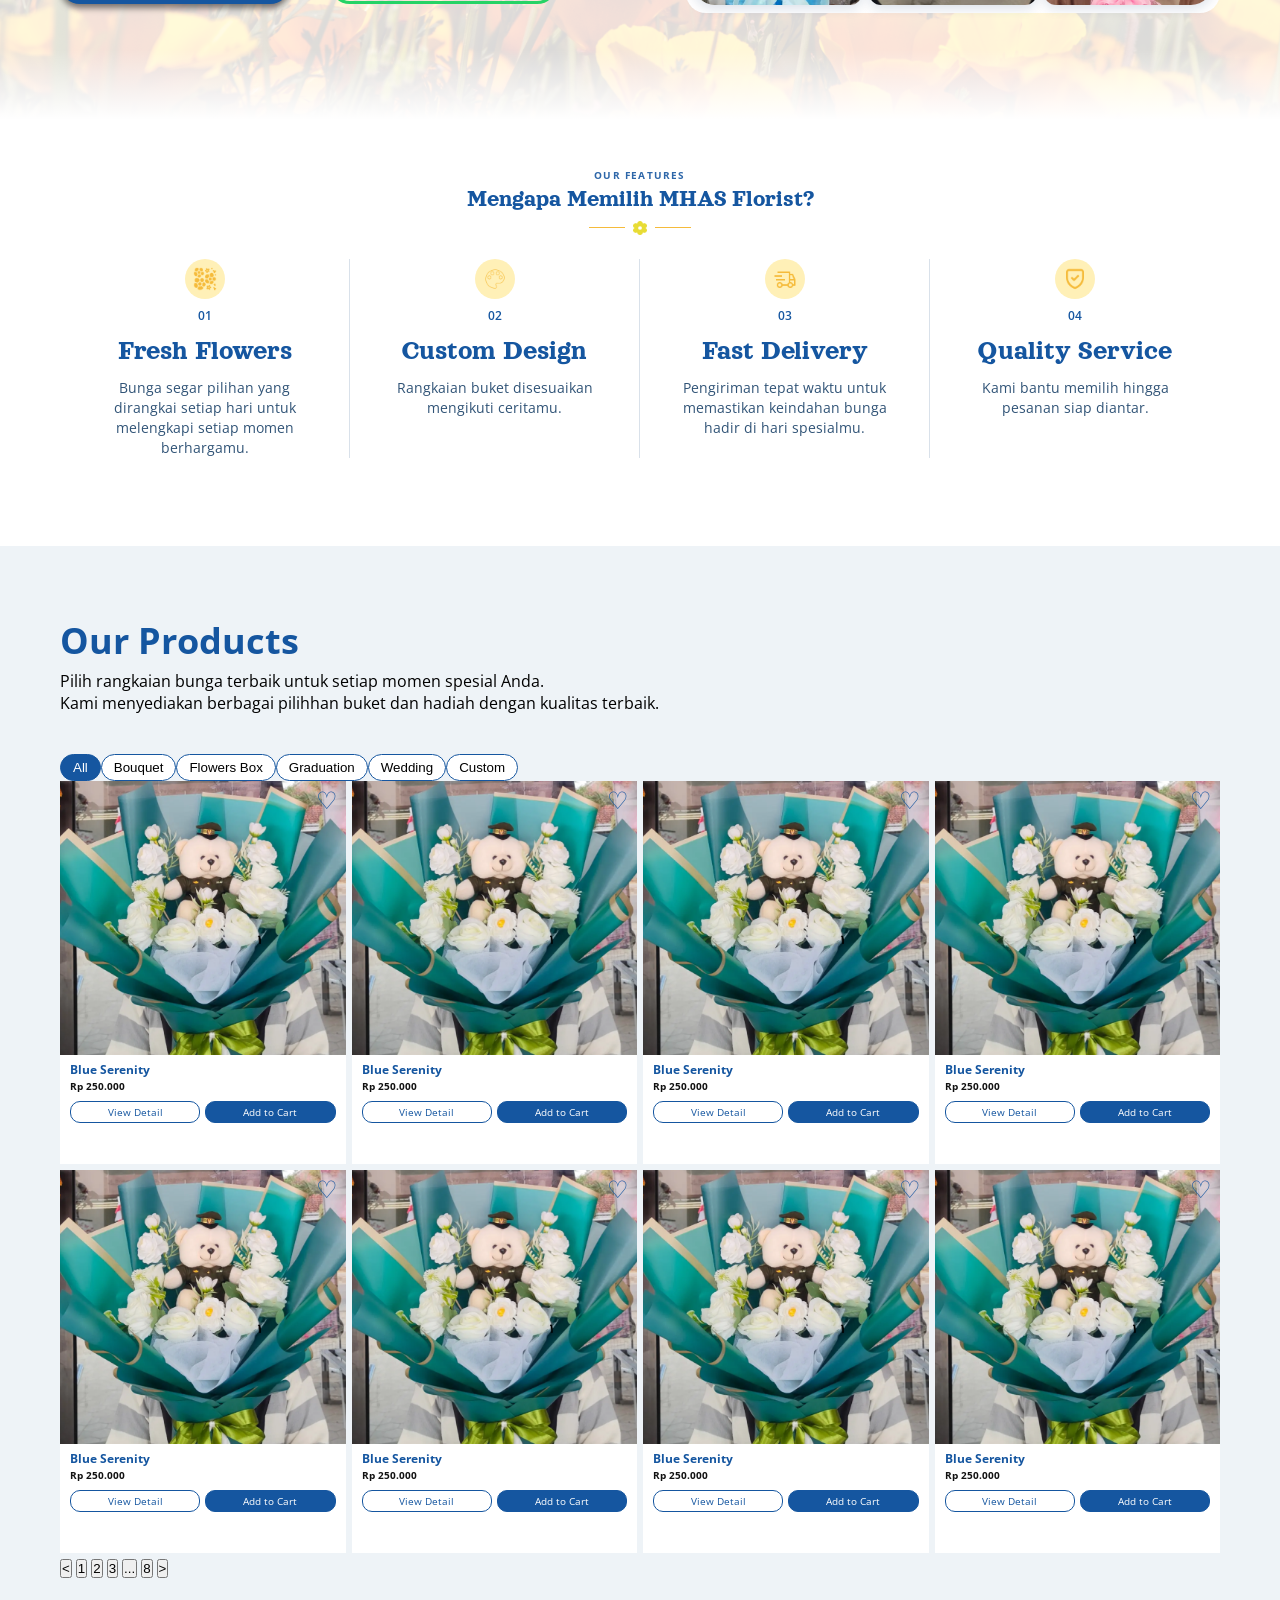
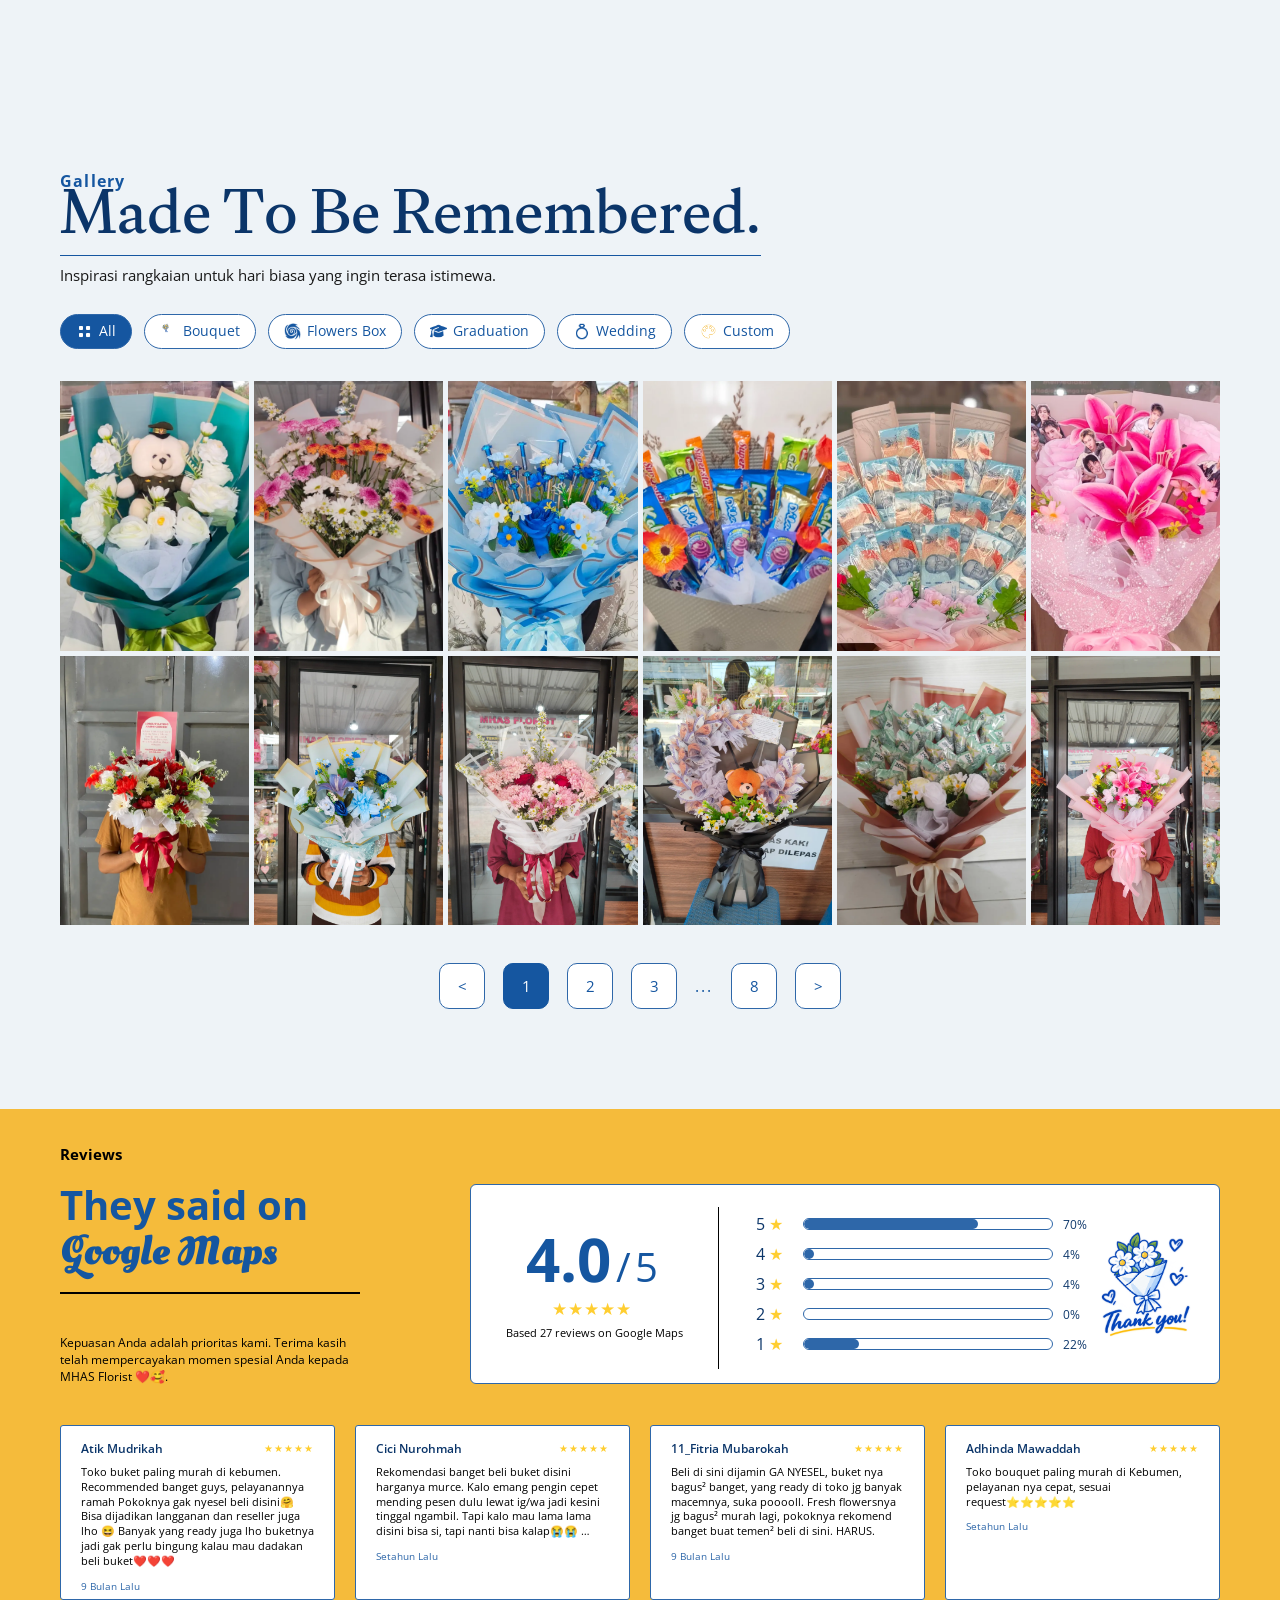
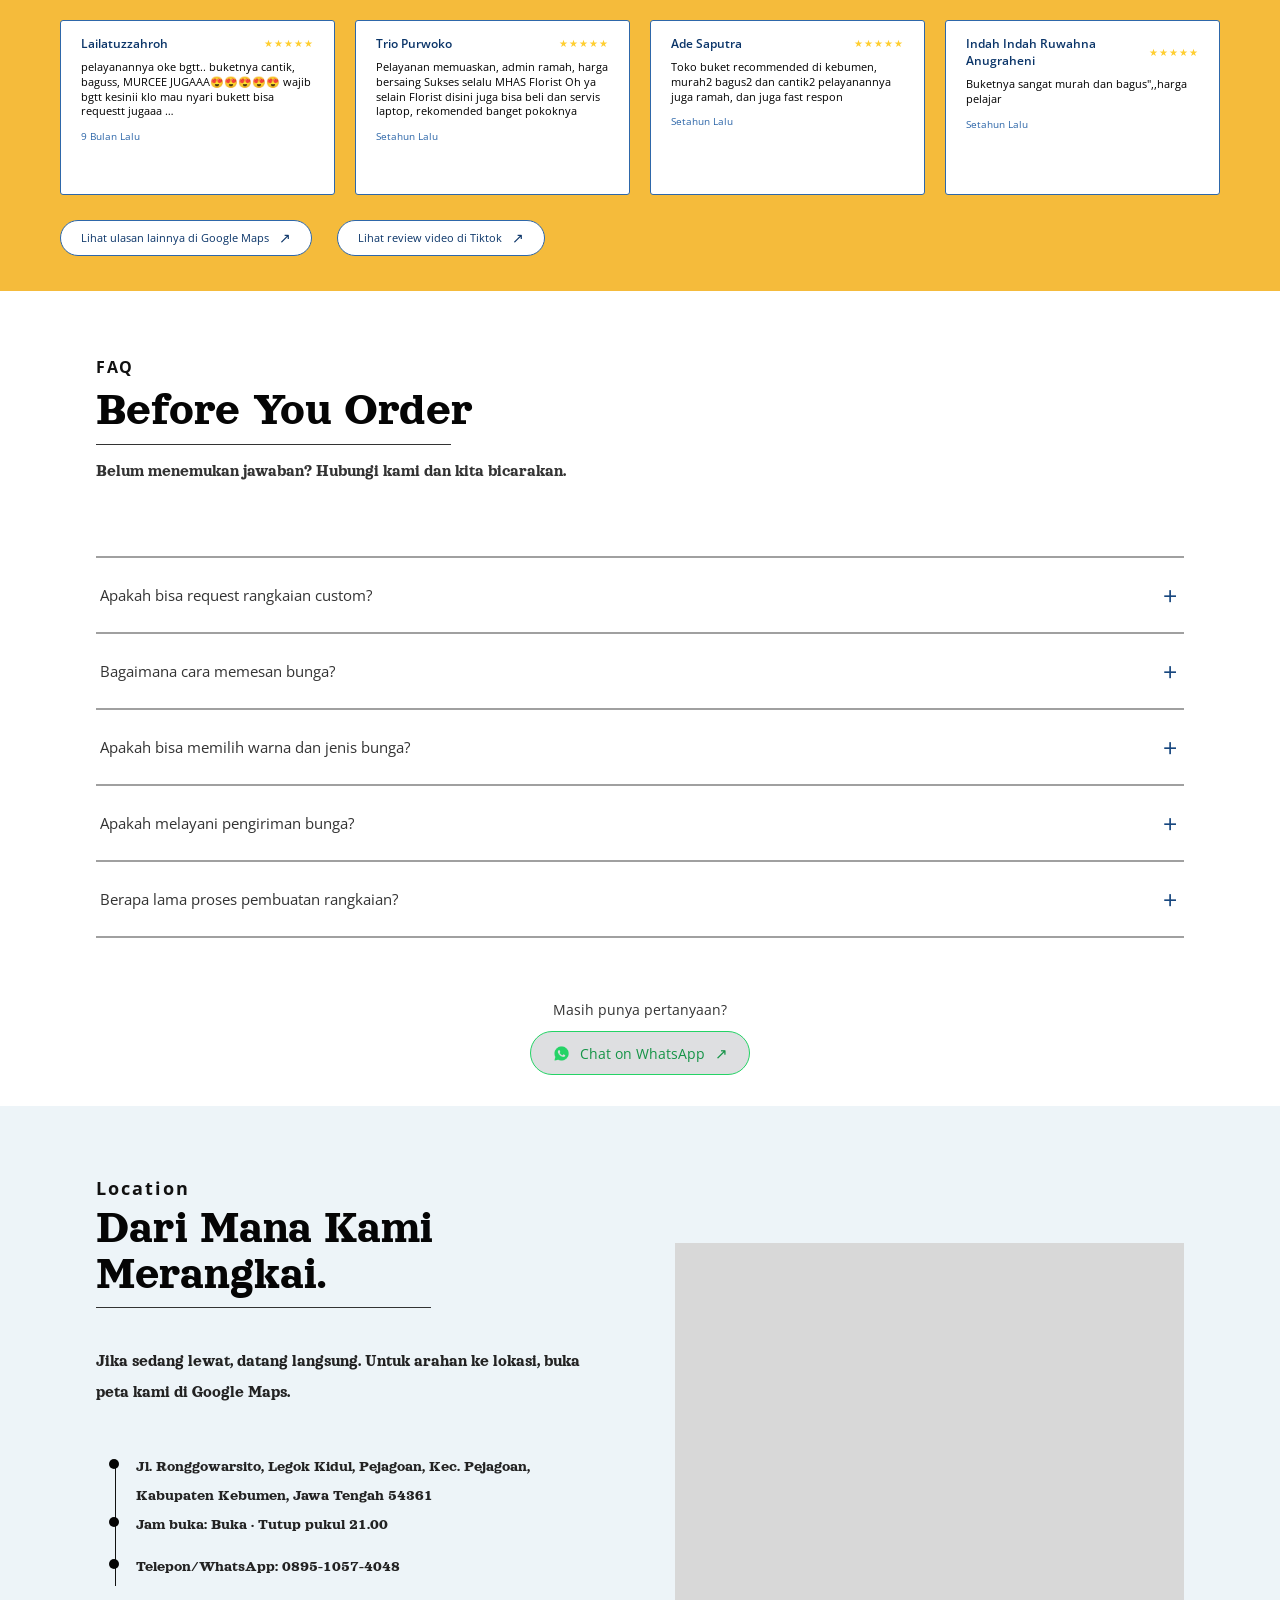
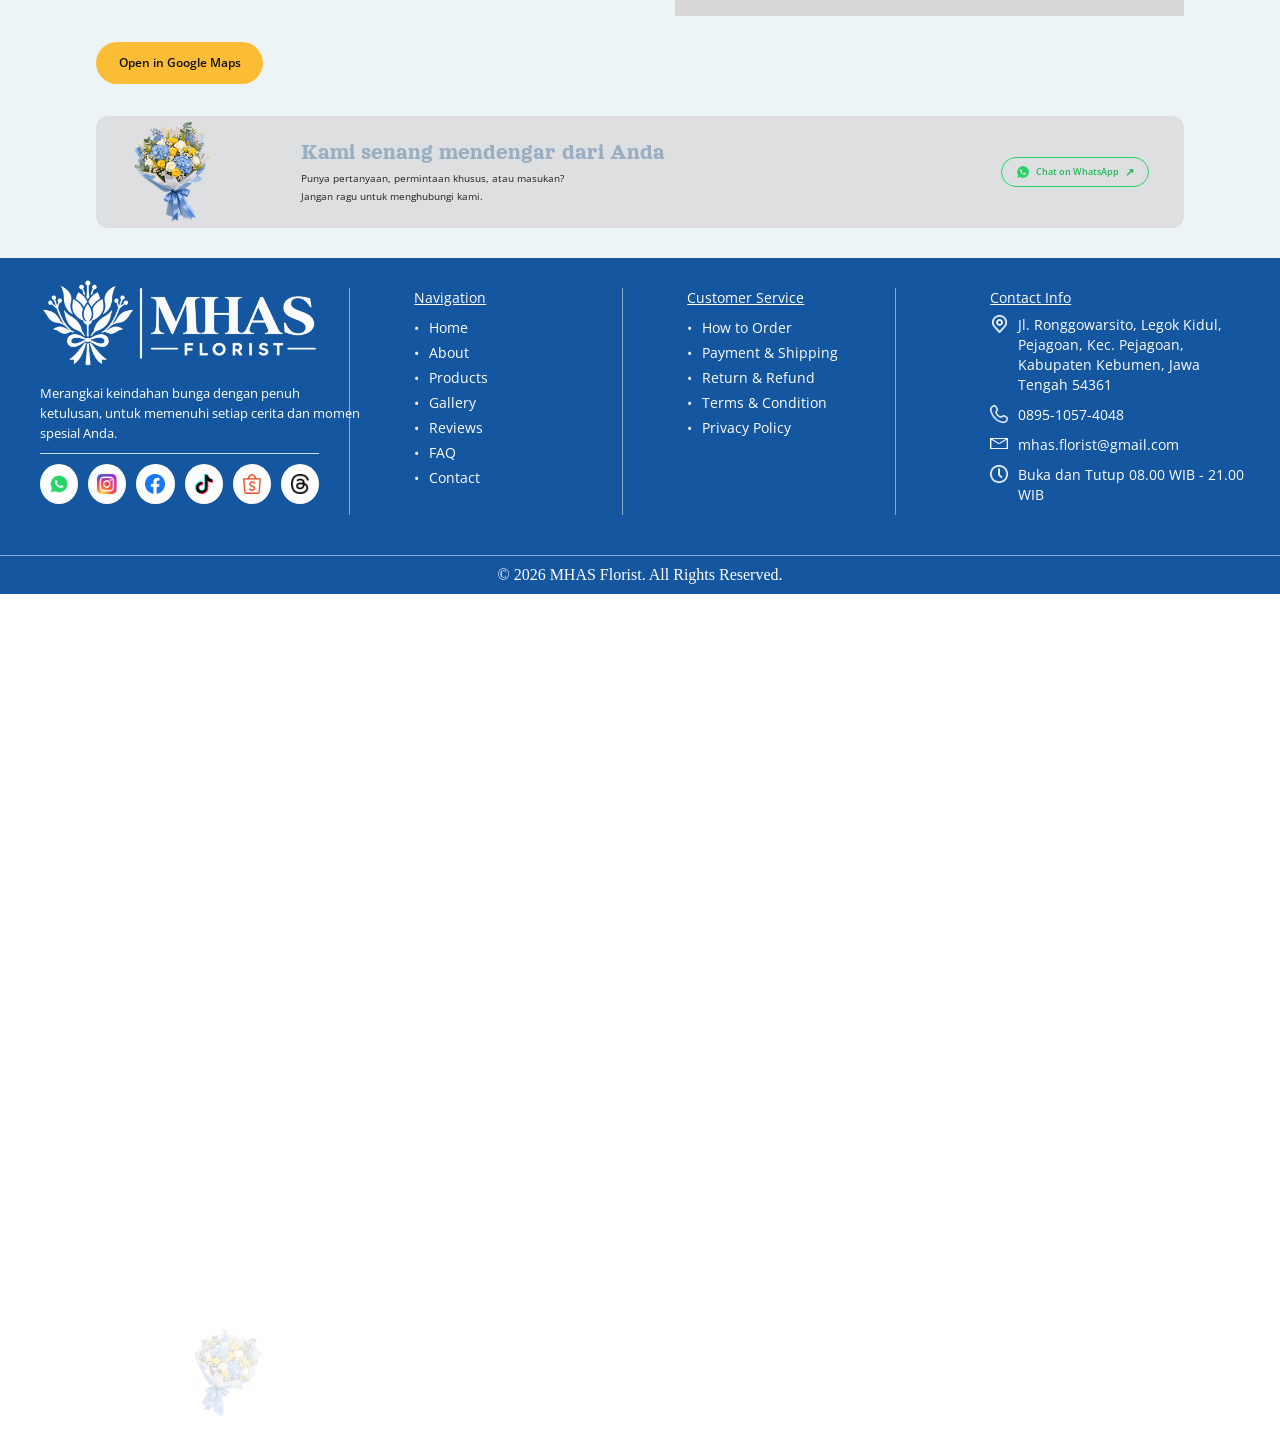
==== commit 7a2f07bd: "fix: update cart and faq" ====
--- a/index.html
+++ b/index.html
@@ -4,6 +4,7 @@
     <meta charset="UTF-8">
     <meta name="viewport" content="width=device-width, initial-scale=1.0">
     <link rel="stylesheet" href="css/style.css">
+    <link rel="stylesheet" href="css/cart.css">
     <title>MHAS Florist</title>
 </head>
 <body>
@@ -26,8 +27,9 @@
                     <a href="#contact" class="nav-link">Contact</a>
                 </nav>
 
-                <button class="cart-button" type="button">
+                <button class="cart-button" type="button" aria-label="Open cart" aria-controls="cart-drawer" aria-expanded="false">
                     <img src="assets/icons/Keranjang.png" alt="Cart Icon">
+                    <span class="cart-count" aria-live="polite">0</span>
                 </button>
             </div>
 
@@ -78,6 +80,37 @@
 
         <div id="content" class="content" aria-live="polite"></div>
     </main>
+
+    <aside class="cart-drawer" id="cart-drawer" aria-labelledby="cart-title" aria-hidden="true">
+        <div class="cart-panel">
+            <div class="cart-header">
+                <h2 id="cart-title">YOUR CART</h2>
+                <button class="cart-close" type="button" aria-label="Close cart">&times;</button>
+            </div>
+
+            <p class="cart-item-count">0 Item</p>
+            <div class="cart-items" aria-live="polite"></div>
+
+            <div class="cart-summary">
+                <div class="cart-total">
+                    <span>Grand Total</span>
+                    <strong>Rp0</strong>
+                </div>
+                <button class="cart-checkout" type="button" disabled>
+                    <img src="assets/icons/WhatsApp.png" alt="" aria-hidden="true">
+                    <span>Order via WhatsApp</span>
+                </button>
+                <div class="cart-notice">
+                    <img src="assets/icons/Shield.png" alt="" aria-hidden="true">
+                    <div>
+                        <strong>Pesanan Anda akan dikirim melalui WhatsApp</strong>
+                        <span>Untuk konfirmasi lebih lanjut.</span>
+                    </div>
+                </div>
+            </div>
+        </div>
+    </aside>
+    <div class="cart-backdrop" aria-hidden="true"></div>
 
     <footer class="footer">
         <div class="footer-container">
@@ -172,6 +205,8 @@
     <script src="js/reviews.js"></script>
     <script src="js/products.js"></script>
     <script src="js/gallery.js"></script>
+    <script src="js/cart.js"></script>
+    <script src="js/faq.js"></script>
     <script src="js/router.js"></script>
     <script src="js/main.js"></script>
 </body>
--- a/css/style.css
+++ b/css/style.css
@@ -821,7 +821,7 @@
 }
 
 .reviews-line {
-    width: 330px;
+    width: 300px;
     height: 1.5px;
     margin-top: 20px;
     margin-bottom: 40px;
@@ -834,7 +834,7 @@
     font-family: 'Open Sans', sans-serif;
     font-size: 12px;
     font-weight: 400;
-    width: 250px;
+    width: 300px;
 }
 
 .reviews-summary {
@@ -842,7 +842,7 @@
     top: 75px;
     right: 60px;
     border-radius: 6px;
-    width: 800px;
+    width: 750px;
     height: 200px;
     background-color: #ffffff;
     border: 1px solid #2E67A9;
@@ -944,7 +944,7 @@
 }
 
 .rating-bar {
-    width: 300px;
+    width: 250px;
     height: 12px;
     margin-left: 12px;
     border: 1.5px solid #2E67A9;
@@ -1255,35 +1255,51 @@
 
     .navbar-container {
         min-height: 42px;
-        padding: 0 28px;
+        padding: 0 20px;
     }
 
     .nav-right {
         display: flex;
         align-items: center;
-        gap: 30px;
+        gap: 14px;
         margin-left: auto;
     }
 
     .nav-menu {
         display: none;
-        margin-top: 3px;
+        margin-top: 0;
         position: absolute;
-        top: 42px;
-        right: 5px;
+        top: 45px;
+        right: 19px;
         left: auto;
-        width: 60px;
+        width: min(70px, calc(100vw - 32px));
         flex-direction: column;
-        align-items: flex-start;
-        gap: 10px;
-        padding: 10px;
-        background-color: rgba(255, 255, 255, 0.5);
+        align-items: stretch;
+        gap: 0px;
+        border: 1px solid #d9e1ea;
         border-radius: 3px;
+        background-color: rgba(255, 255, 255, 0.75);
+        box-shadow: 0 8px 18px rgba(11, 53, 105, 0.16);
     }
 
     .nav-link {
+        display: block;
+        width: 100%;
+        padding: 5px 12px;
         font-size: 11px;
         font-weight: 400;
+    }
+
+    .nav-link.active {
+        color: #2E67A9;
+        text-decoration: underline;
+        text-decoration-thickness: 1.5px;
+        text-underline-offset: 1px;
+    }
+
+    .nav-link:hover,
+    .nav-link:focus-visible {
+        background: #eef3f7;
     }
 
     .nav-menu.active {
@@ -1677,7 +1693,7 @@
         top: auto;
         right: auto;
         left: 10px;
-        width: 241px;
+        width: 350px;
         height: 100px;
         margin-top: 10px;
         border-radius: 6px;
@@ -1748,7 +1764,7 @@
     .reviews-divider {
         position: absolute;
         top: 14px;
-        left: 45%;
+        left: 46.5%;
         width: 1px;
         height: 75px;
     }
@@ -1756,7 +1772,7 @@
     .reviews-breakdown {
         position: absolute;
         top: 50%;
-        left: calc(41% + 20px);
+        left: calc(45% + 20px);
         display: flex;
         flex-direction: column;
         gap: 1px;
@@ -1785,7 +1801,7 @@
     }
 
     .rating-bar {
-        width: 70px;
+        width: 120px;
         height: 9px;
         margin-left: 5px;
         border: 1.5px solid #2E67A9;
@@ -2102,6 +2118,149 @@
     color: white;
 }
 
-.pagnation {
-
-}+
+
+@media (max-width: 768px) {
+    html,
+    body {
+        width: 100%;
+        max-width: 100%;
+        overflow-x: hidden;
+    }
+
+    .home {
+        width: 100%;
+        min-height: calc(100svh - 42px);
+    }
+
+    .home-background,
+    .flower-image,
+    .flower-fade {
+        width: 100%;
+    }
+
+    .flower-image {
+        background-position: 64% center;
+    }
+
+    .flower-fade {
+        background: linear-gradient(
+            to right,
+            rgba(255, 255, 255, 0.94) 0%,
+            rgba(255, 255, 255, 0.8) 48%,
+            rgba(255, 255, 255, 0.3) 76%,
+            rgba(255, 255, 255, 0.08) 100%
+        );
+    }
+
+    .home-container {
+        width: 100%;
+        max-width: none;
+        min-height: calc(100svh - 42px);
+        padding: 0;
+    }
+
+    .home-content {
+        width: 100%;
+        max-width: none;
+        min-width: 0;
+        margin: 0;
+        padding: 50px 24px 38px;
+    }
+
+    .Beautiful {
+        width: auto;
+        margin: 0 0 14px;
+        font-size: 17px;
+        line-height: 24px;
+    }
+
+    .home-content h1 {
+        width: 100%;
+        margin: 0 0 16px;
+        font-size: 38px;
+        line-height: 44px;
+        letter-spacing: 0;
+    }
+
+    .home-content h1 span {
+        font-size: 48px;
+        line-height: 48px;
+    }
+
+    .home-description {
+        width: 100%;
+        max-width: 250px;
+        margin: 0 0 28px;
+        font-size: 12px;
+        line-height: 18px;
+    }
+
+    .home-buttons {
+        width: 100%;
+        flex-direction: column;
+        align-items: flex-start;
+        gap: 10px;
+    }
+
+    .home .btn-shop,
+    .home .btn-whatsapp {
+        width: min(250px, 100%);
+        height: 40px;
+        margin: 0;
+    }
+
+    .products {
+        width: 100%;
+        padding: 54px 20px 60px;
+    }
+
+    .products-container {
+        width: 100%;
+        min-width: 0;
+    }
+
+    .products-description {
+        margin-bottom: 24px;
+        font-size: 13px;
+        line-height: 20px;
+    }
+
+    .category-list {
+        flex-wrap: wrap;
+        gap: 8px;
+    }
+
+    .category-list button {
+        padding: 5px 10px;
+        font-size: 12px;
+    }
+
+    .products-list {
+        grid-template-columns: repeat(2, minmax(0, 1fr));
+        gap: 12px;
+        margin-top: 20px;
+    }
+
+    .products-image {
+        height: auto;
+        aspect-ratio: 1 / 1.15;
+    }
+
+    .products-info {
+        height: auto;
+        min-height: 104px;
+        padding: 8px;
+    }
+
+    .products-action {
+        flex-direction: column;
+        gap: 6px;
+    }
+
+    .products-action button {
+        width: 100%;
+        padding: 5px;
+        font-size: 10px;
+    }
+}
--- a/css/cart.css
+++ b/css/cart.css
@@ -0,0 +1,439 @@
+.cart-button {
+    position: relative;
+}
+
+.cart-button.active {
+    border: 2px solid #000000;
+    width: 30px;
+    height: 30px;
+    border-radius: 5px;
+}
+
+.cart-count {
+    position: absolute;
+    top: -8px;
+    right: -10px;
+    display: none;
+    min-width: 17px;
+    height: 17px;
+    padding: 0 4px;
+    border: 1px solid #ffffff;
+    border-radius: 50%;
+    background: #1556a0;
+    color: #ffffff;
+    font-family: 'Open Sans', sans-serif;
+    font-size: 10px;
+    font-weight: 700;
+    line-height: 15px;
+    text-align: center;
+}
+
+.cart-count.has-items {
+    display: block;
+}
+
+.cart-drawer {
+    position: fixed;
+    top: 85px;
+    right: 100px;
+    z-index: 1200;
+    width: min(300px, 100vw);
+    height: calc(97dvh - 80px);
+    border: 1px solid #54b129;
+    border-right: 0;
+    border-radius: 5px;
+    background: #ffffff;
+    box-shadow: 0 4px 18px rgba(0, 0, 0, 0.2);
+    transform: translateX(200%);
+    transition: transform 220ms ease;
+}
+
+.cart-drawer.open {
+    transform: translateX(0);
+}
+
+.cart-panel {
+    display: flex;
+    height: 100%;
+    flex-direction: column;
+    padding: 23px 24px 18px;
+}
+
+.cart-header {
+    display: flex;
+    align-items: center;
+    justify-content: space-between;
+}
+
+.cart-header h2,
+.cart-total {
+    color: #1556a0;
+    font-family: 'Open Sans', sans-serif;
+    font-weight: 700;
+}
+
+.cart-header h2 {
+    margin: 0;
+    font-size: 18px;
+    line-height: 25px;
+}
+
+.cart-close {
+    width: 32px;
+    height: 32px;
+    border: 0;
+    background: transparent;
+    color: #000000;
+    cursor: pointer;
+    font-family: Arial, sans-serif;
+    font-size: 28px;
+    line-height: 1;
+}
+
+.cart-item-count {
+    margin: 23px 0 14px;
+    color: #000000;
+    font-family: 'Open Sans', sans-serif;
+    font-size: 16px;
+    line-height: 22px;
+}
+
+.cart-items {
+    flex: 1;
+    overflow-y: auto;
+    border-top: 1px solid #a7a7a7;
+}
+
+.cart-item {
+    display: grid;
+    grid-template-columns: 96px minmax(0, 1fr) 28px;
+    column-gap: 10px;
+    min-height: 137px;
+    padding: 13px 0;
+    border-bottom: 1px solid #a7a7a7;
+}
+
+.cart-item-image {
+    width: 96px;
+    height: 108px;
+    object-fit: cover;
+}
+
+.cart-item-info {
+    display: flex;
+    min-width: 0;
+    flex-direction: column;
+}
+
+.cart-item-name {
+    margin: 1px 0 7px;
+    color: #000000;
+    font-family: 'Open Sans', sans-serif;
+    font-size: 17px;
+    font-weight: 700;
+    line-height: 22px;
+}
+
+.cart-item-price {
+    margin: 0;
+    color: #000000;
+    font-family: 'Open Sans', sans-serif;
+    font-size: 15px;
+    line-height: 20px;
+}
+
+.cart-quantity {
+    display: grid;
+    width: 90px;
+    height: 25px;
+    margin-top: auto;
+    grid-template-columns: repeat(3, 1fr);
+    border: 1px solid #1556a0;
+    border-radius: 19px;
+    overflow: hidden;
+}
+
+.cart-quantity button,
+.cart-quantity span {
+    display: grid;
+    place-items: center;
+    border: 0;
+    background: #ffffff;
+    color: #0b3569;
+    font-family: 'Open Sans', sans-serif;
+    font-size: 20px;
+    line-height: 1;
+}
+
+.cart-quantity button {
+    cursor: pointer;
+}
+
+.cart-quantity span {
+    border-right: 1px solid #1556a0;
+    border-left: 1px solid #1556a0;
+    font-size: 16px;
+}
+
+.cart-remove {
+    align-self: end;
+    width: 10px;
+    height: 23px;
+    border: 0;
+    background: transparent;
+    color: #1556a0;
+    cursor: pointer;
+    font-size: 21px;
+    line-height: 1;
+}
+
+.cart-empty {
+    margin: 34px 0;
+    color: #5b6773;
+    font-family: 'Open Sans', sans-serif;
+    font-size: 15px;
+    text-align: center;
+}
+
+.cart-summary {
+    padding-top: 20px;
+    border-top: 1px solid #a7a7a7;
+}
+
+.cart-total {
+    display: flex;
+    justify-content: space-between;
+    font-size: 18px;
+    line-height: 25px;
+}
+
+.cart-total strong {
+    font-weight: 700px;
+}
+
+.cart-checkout {
+    display: flex;
+    width: 100%;
+    height: 45px;
+    align-items: center;
+    justify-content: center;
+    gap: 10px;
+    margin-top: 18px;
+    border: 1px solid #25d366;
+    border-radius: 10px;
+    background: #ffffff;
+    color: #25d366;
+    cursor: pointer;
+    font-family: 'Open Sans', sans-serif;
+    font-size: 14px;
+    font-weight: 700;
+}
+
+.cart-checkout img {
+    width: 19px;
+    height: 19px;
+    object-fit: contain;
+}
+
+.cart-checkout:disabled {
+    cursor: not-allowed;
+    opacity: 0.5;
+}
+
+.cart-notice {
+    display: flex;
+    align-items: center;
+    gap: 10px;
+    min-height: 59px;
+    margin-top: 10px;
+    padding: 8px 12px;
+    background: #f2f6fd;
+    color: #0b3569;
+    font-family: 'Open Sans', sans-serif;
+}
+
+.cart-notice img {
+    width: 30px;
+    height: 30px;
+    object-fit: contain;
+}
+
+.cart-notice div {
+    display: grid;
+    gap: 2px;
+}
+
+.cart-notice strong,
+.cart-notice span {
+    font-size: 12px;
+    line-height: 16px;
+}
+
+.cart-notice span {
+    color: #000000;
+}
+
+.cart-backdrop {
+    position: fixed;
+    z-index: 1100;
+    inset: 0;
+    visibility: hidden;
+    background: transparent;
+    opacity: 0;
+    transition: opacity 220ms ease, visibility 220ms ease;
+}
+
+.cart-backdrop.open {
+    visibility: visible;
+    opacity: 1;
+}
+
+@media (max-width: 768px) {
+    .cart-count {
+        top: -7px;
+        right: -9px;
+        min-width: 15px;
+        height: 15px;
+        font-size: 8px;
+        line-height: 13px;
+    }
+
+    .cart-drawer {
+        top: 45px;
+        right: 23px;
+        bottom: 14px;
+        width: calc(50vw - 28px);
+        height: auto;
+        border-right: 1px solid #181818;
+        border-radius: 16px;
+    }
+
+    .cart-panel {
+        padding: 18px 16px 14px;
+    }
+
+    .cart-header h2 {
+        font-size: 17px;
+        line-height: 23px;
+    }
+
+    .cart-close {
+        width: 28px;
+        height: 28px;
+        font-size: 25px;
+    }
+
+    .cart-item-count {
+        margin: 17px 0 10px;
+        font-size: 15px;
+        line-height: 21px;
+    }
+
+    .cart-item {
+        grid-template-columns: 78px minmax(0, 1fr) 24px;
+        min-height: 111px;
+        column-gap: 12px;
+        padding: 10px 0;
+    }
+
+    .cart-item-image {
+        width: 50px;
+        height: 60px;
+    }
+
+    .cart-item-name {
+        margin-bottom: 3px;
+        margin-left: -30px;
+        font-size: 12px;
+        line-height: 12px;
+    }
+
+    .cart-item-price {
+        font-size: 10px;
+        margin-left: -30px;
+        line-height: 15px;
+    }
+
+    .cart-quantity {
+        width: 65px;
+        margin-top: 3px;
+        margin-left: -30px;
+        height: 15px;
+    }
+
+    .cart-quantity button {
+        font-size: 15px;
+    }
+
+    .cart-quantity span {
+        font-size: 11px;
+    }
+
+    .cart-remove {
+        position: relative;
+        top: -17px;
+        right: -5px;
+        font-size: 16px;
+    }
+
+    .cart-empty {
+        margin: 30px 0;
+        font-size: 10px;
+        margin-top: 15px;
+        line-height: 2px;
+        text-align: center;
+    }
+
+    .cart-summary {
+        padding-top: 14px;
+    }
+
+    .cart-total {
+        font-size: 10px;
+        line-height: 22px;
+        gap: 8px;
+    }
+
+    .cart-total strong {
+        font-size: 10px;
+        white-space: nowrap;
+    }
+
+    .cart-checkout {
+        height: 25px;
+        gap: 7px;
+        margin-top: 10px;
+        border-radius: 3px;
+        font-size: 10px;
+        line-height: 16px;
+    }
+
+    .cart-checkout img {
+        width: 13px;
+        height: 13px;
+    }
+
+    .cart-notice {
+        gap: 6px;
+        min-height: 0;
+        margin-top: 5px;
+    }
+
+    .cart-notice img {
+        width: 20px;
+        height: 20px;
+        margin-left: -10px;
+        flex-shrink: 0;
+    }
+
+    .cart-notice div {
+        min-width: 0;
+        gap: 1px;
+    }
+
+    .cart-notice strong,
+    .cart-notice span {
+        font-size: 7.5px;
+        line-height: 10px;
+    }
+}
